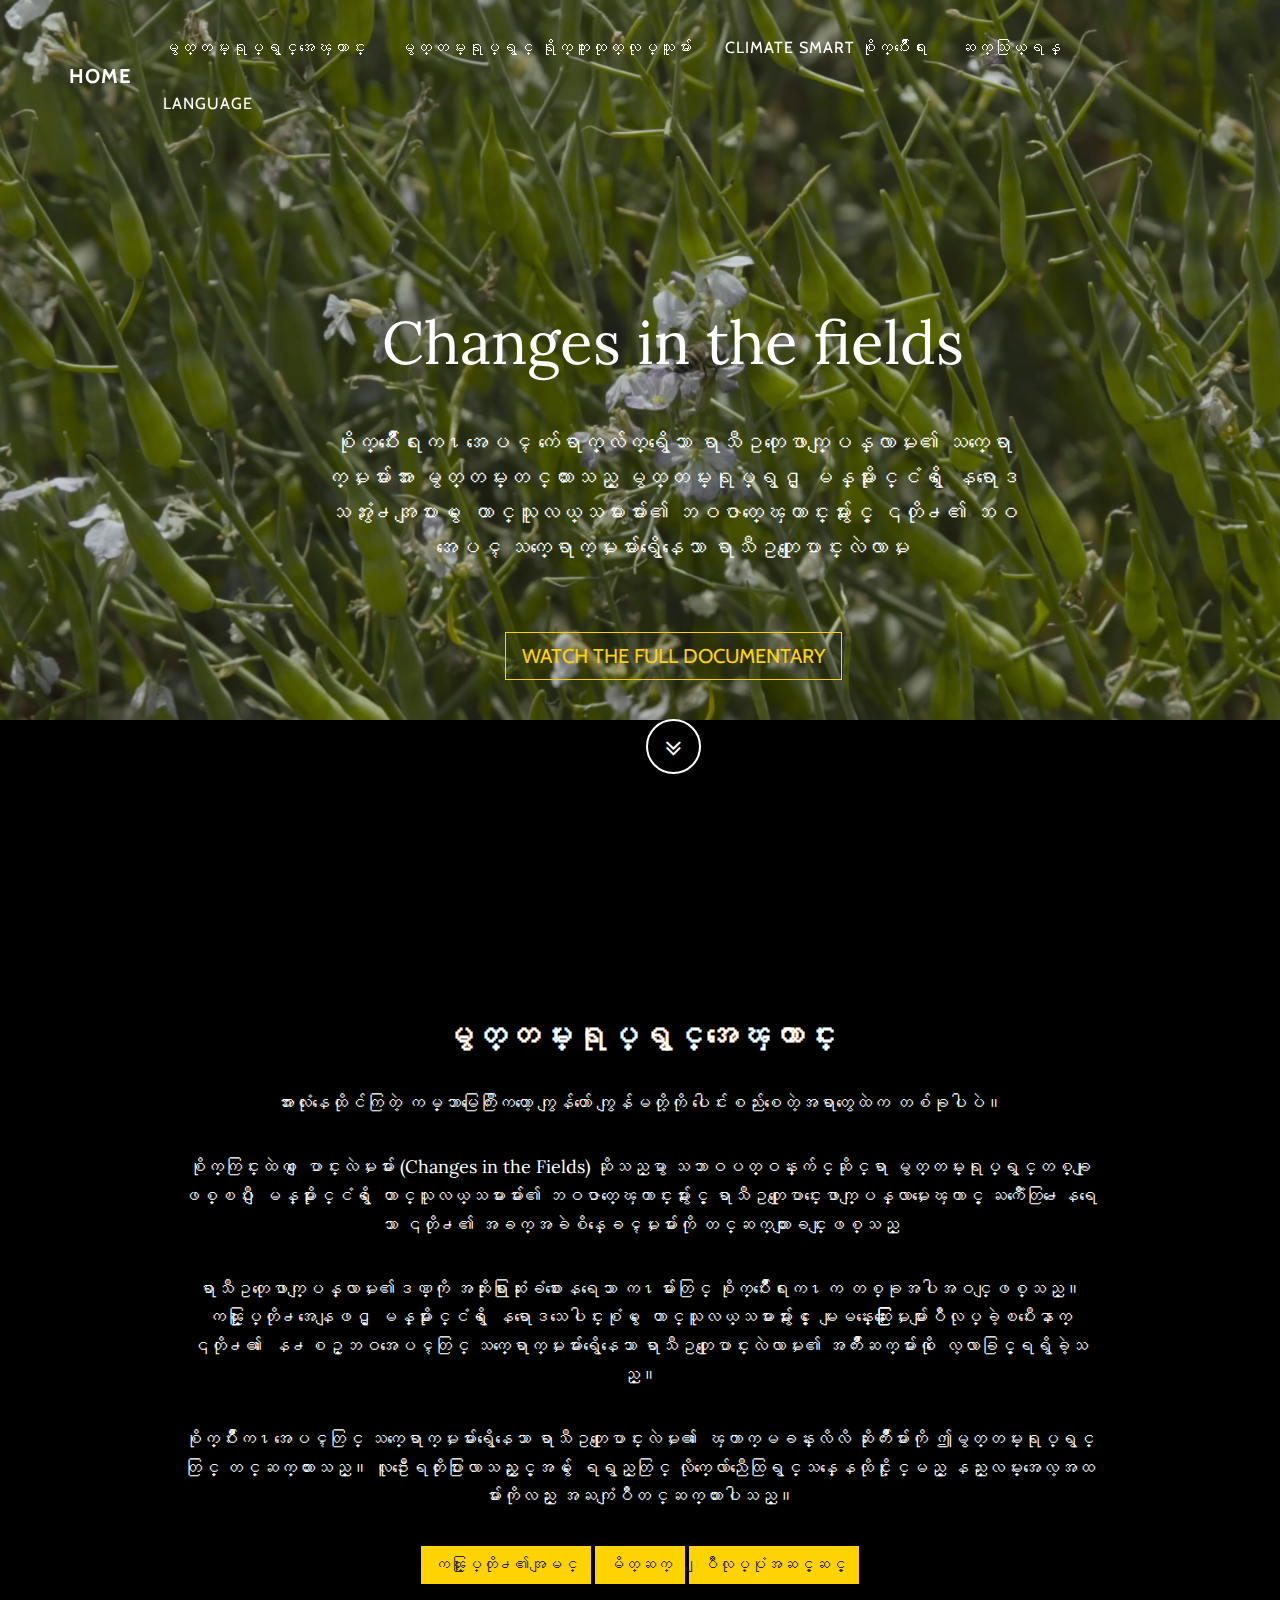
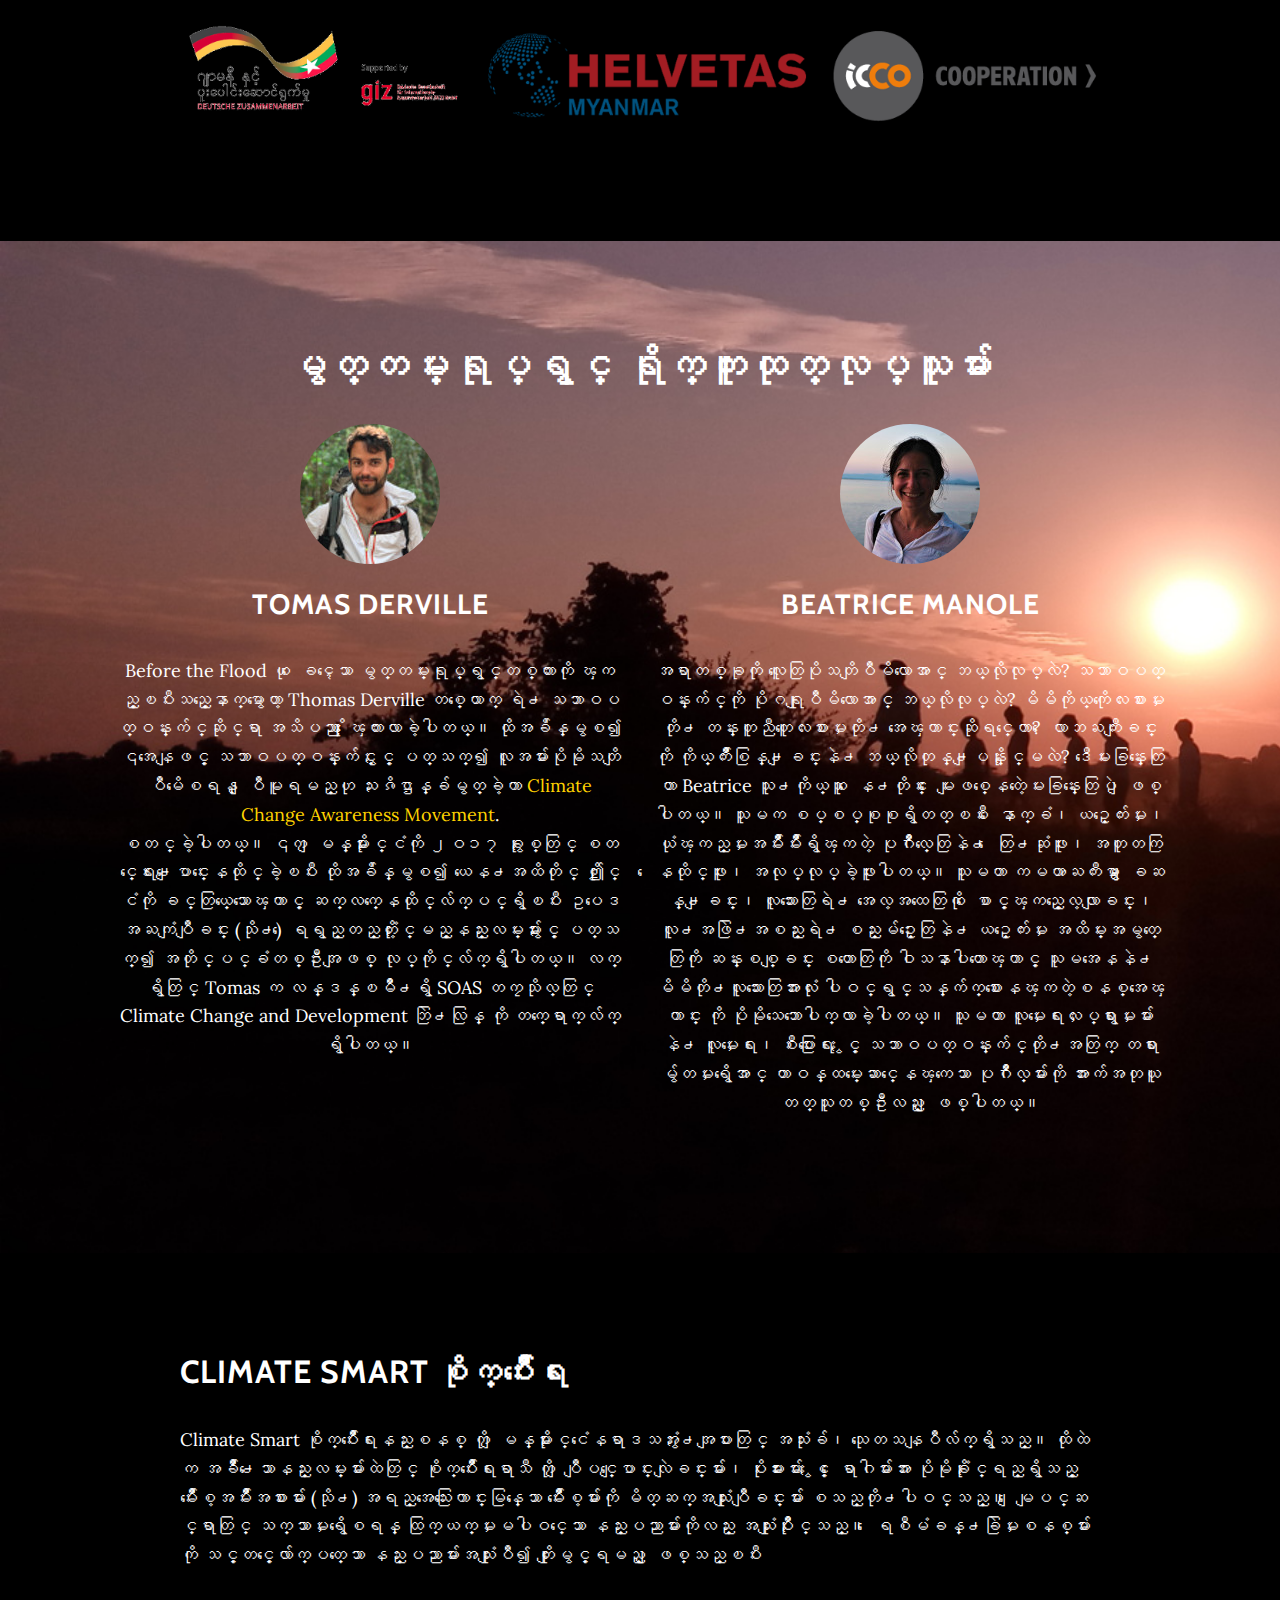
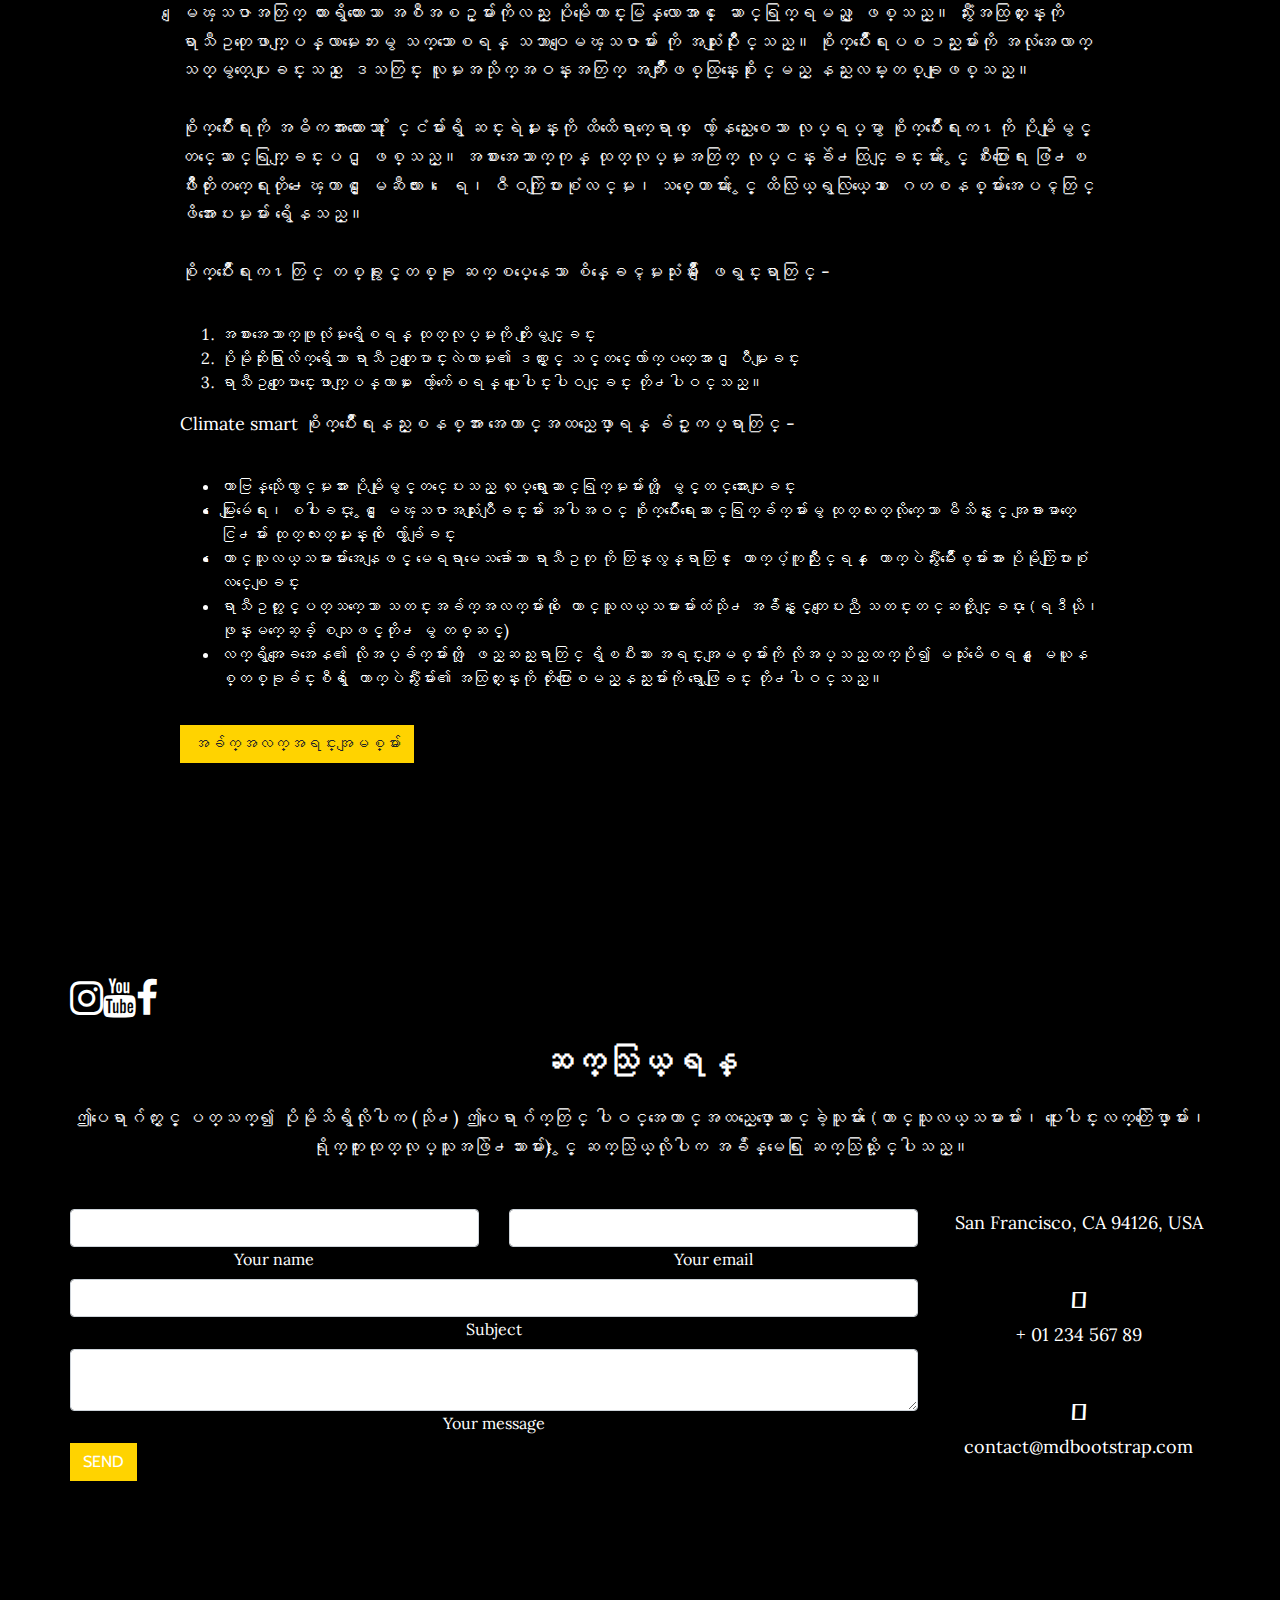
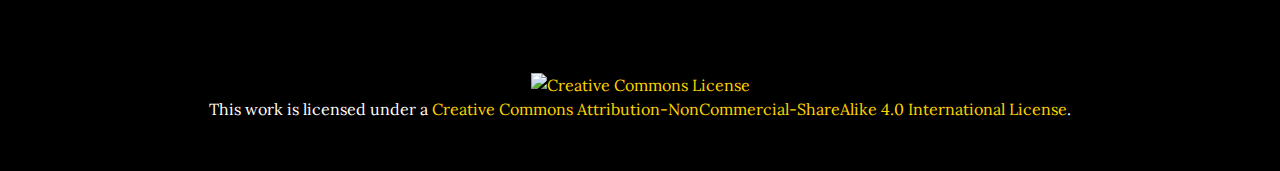
==== indexb.html @ 6297709b "Create indexb.html" ====
<!DOCTYPE html>
<html lang="en">

<head>
    <meta charset="utf-8">
    <meta name="viewport" content="width=device-width, initial-scale=1.0, shrink-to-fit=no">
    <title>Changes in the fields</title>
    <link rel="stylesheet" href="assets/bootstrap/css/bootstrap.min.css">
    <link rel="stylesheet" href="https://fonts.googleapis.com/css?family=Lora:400,700,400italic,700italic">
    <link rel="stylesheet" href="https://fonts.googleapis.com/css?family=Cabin:700">
    <link rel="stylesheet" href="https://cdnjs.cloudflare.com/ajax/libs/font-awesome/4.7.0/css/font-awesome.min.css">
    <link rel="stylesheet" href="assets/css/style.css">
    <script src="assets/js/jquery-3.4.1.js"></script>
</head>

<body id="page-top">

 <!--   <iframe src="assets/audio/silence.mp3" allow="autoplay" id="audio" style="display:none"></iframe>
    <audio id="player" preload="auto" autoplay loop>
        <source src="assets/audio/call-you.mp3" type="audio/mp3">
    </audio> -->
    <div class="fullscreen-bg-video d-none d-sm-block">
        <!--<video loop autoplay muted>
            <source type="video/mp4" src="assets/video/changes.mp4">
        </video>-->
		<video loop autoplay muted poster="assets/video/blank.png">
		    <source src="assets/video/changes.mp4" type="video/mp4"/>
		    <source src="assets/video/changes.webm" type="video/webm"/>
		    <source src="assets/video/changes.ogv" type="video/ogg"/>    
		</video>
    </div>

    <nav class="navbar navbar-light navbar-expand-md navbar navbar-expand-lg fixed-top" id="mainNav">
        <div class="container"><a class="navbar-brand js-scroll-trigger" href="#">HOME</a><button data-toggle="collapse" class="navbar-toggler navbar-toggler-right" data-target="#navbarResponsive" type="button" aria-controls="navbarResponsive" aria-expanded="false" aria-label="Toggle navigation"
                value="Menu"><i class="fa fa-bars"></i></button>
            <div class="collapse navbar-collapse" id="navbarResponsive">
                <ul class="nav navbar-nav ml-auto">
                    <li class="nav-item nav-link js-scroll-trigger" role="presentation"><a class="nav-link js-scroll-trigger" href="#documentary">မွတ္တမ္းရုပ္ရွင္အေၾကာင္း</a></li>
                    <li class="nav-item nav-link js-scroll-trigger" role="presentation"><a class="nav-link js-scroll-trigger" href="#filmmakers">မွတ္တမ္းရုပ္ရွင္ ရိုက္ကူးထုတ္လုပ္သူမ်ား</a></li>
                    <li class="nav-item nav-link js-scroll-trigger" role="presentation"><a class="nav-link js-scroll-trigger" href="#climate">Climate Smart စိုက္ပ်ိဳးေရး</a></li>
										<li class="nav-item nav-link js-scroll-trigger" role="presentation"><a class="nav-link js-scroll-trigger" href="#contact">ဆက္သြယ္ရန္</a></li>  
										<li class="nav-item nav-link js-scroll-trigger" role="presentation"><a class="nav-link js-scroll-trigger" id="changeLang">Language</li>        
                </ul>
            </div>
        </div>
    </nav>
    <header class="masthead">

        <div class="intro-body">
            <div class="container">
                <div class="row">
                    <div class="col-lg-8 mx-auto">
                        <p class="brand-heading" style="font-size:60px;font-family:Lora;"><br>Changes in the fields<br></p>

                        <p class="intro-text">စိုက္ပ်ိဳးေရးက႑အေပၚ က်ေရာက္လ်က္ရွိေသာ ရာသီဥတုေဖာက္ျပန္လာမႈ၏ သက္ေရာက္မႈမ်ားအား မွတ္တမ္းတင္ထားသည့္ မွတ္တမ္းရုပ္ရွင္ ျမန္မာႏိုင္ငံရွိ ေနရာေဒသအႏွံ႕အျပားမွ ေတာင္သူလယ္သမားမ်ား၏ ဘဝဇာတ္ေၾကာင္းမ်ားႏွင့္ ၎တို႕၏ ဘဝအေပၚ သက္ေရာက္မႈမ်ားရွိေနေသာ ရာသီဥတုေျပာင္းလဲလာမႈ</p>
                        <br><a href="https://www.youtube.com/watch?v=kdVBEbYGjL0" target="new_window"><button class="btn btn-primary btn-lg btn-default" type="button">Watch the full documentary</button></a><br><br>
                        <a class="btn btn-link btn-circle" role="button" href="#documentary"><i class="fa fa-angle-double-down animated"></i></a></div>
                </div>
            </div>
        </div>
    </header>
    <section id="documentary" class="content-section text-center" >
        <div class="container" >
            <div class="row">
                <div class="col-lg-10 mx-auto">
                    <h2>မွတ္တမ္းရုပ္ရွင္အေၾကာင္း</h2>
                    <p>အားလုံးနေထိုင်ကြတဲ့ ကမ္ဘာမြေကြီးကတော့ ကျွန်တော် ကျွန်မတို့ကို ပေါင်းစည်းစေတဲ့အရာတွေထဲက တစ်ခုပါပဲ။</p>
                    <p>စိုက္ကြင္းထဲက ေျပာင္းလဲမႈမ်ား (Changes in the Fields) ဆိုသည္မွာ သဘာဝပတ္ဝန္းက်င္ဆိုင္ရာ မွတ္တမ္းရုပ္ရွင္တစ္ခုျဖစ္ၿပီး ျမန္မာႏိုင္ငံရွိ ေတာင္သူလယ္သမားမ်ား၏ ဘဝဇာတ္ေၾကာင္းမ်ားႏွင့္ ရာသီဥတုေျပာင္းေဖာက္ျပန္လာမႈေၾကာင့္ ႀကံဳေတြ႕ေနရေသာ ၎တို႕၏ အခက္အခဲစိန္ေခၚမႈမ်ားကို တင္ဆက္ထားျခင္းျဖစ္သည္</p>
                    <p>ရာသီဥတုေဖာက္ျပန္လာမႈ၏ဒဏ္ကို အဆိုးရြားဆံုးခံစားေနရေသာ က႑မ်ားတြင္ စိုက္ပ်ိဳးေရးက႑က တစ္ခုအပါအဝင္ျဖစ္သည္။ ကၽြႏု္ပ္တို႕အေနျဖင့္ ျမန္မာႏိုင္ငံရွိ ေနရာေဒသေပါင္းစံုမွ ေတာင္သူလယ္သမားမ်ားႏွင့္ ေမးျမန္းေဆြးေႏြးမႈမ်ားျပဳလုပ္ခဲ့ၿပီးေနာက္ ၎တို႕၏ ေန႕စဥ္ဘဝအေပၚတြင္ သက္ေရာက္မႈမ်ားရွိေနေသာ ရာသီဥတုေျပာင္းလဲလာမႈ၏ အက်ိဳးဆက္မ်ားကို ေလ့လာခြင့္ရရွိခဲ့သည္။</p>
                    <p>စိုက္ပ်ိဳးက႑အေပၚတြင္ သက္ေရာက္မႈမ်ားရွိေနေသာ ရာသီဥတုေျပာင္းလဲမႈ၏ ေၾကာက္မခန္းလိလိ ဆိုးက်ိဳးမ်ားကို ဤမွတ္တမ္းရုပ္ရွင္တြင္ တင္ဆက္ထားသည္။ လူဦးေရတိုးပြားလာသည္ႏွင့္အမွ် ေရရွည္တြင္ လိုက္ေလ်ာညီေထြရွင္သန္ေနထိုင္ႏိုင္မည့္ နည္းလမ္းအေလ့အထမ်ားကိုလည္း အႀကံျပဳတင္ဆက္ထားပါသည္။</p>
					<!-- Button trigger modal -->
					<button type="button" class="btn btn-primary" data-toggle="modal" data-target="#vision">ကၽြႏု္ပ္တို႕၏အျမင္</button>
					<button type="button" class="btn btn-primary" data-toggle="modal" data-target="#context">မိတ္ဆက္</button>
					<button type="button" class="btn btn-primary" data-toggle="modal" data-target="#methodology">ျပဳလုပ္ပံုအဆင့္ဆင့္</button><br><br>
					<img src="assets/img/partners.png" class="img-fluid" alt="Partners">
					<!-- Modal -->
					<div class="modal fade " id="vision" tabindex="-1" role="dialog" aria-labelledby="exampleModalLabel"
					  aria-hidden="true">
					  <div class="modal-dialog modal-dialog-scrollable modal-lg" role="document">
					    <div class="modal-content">
					      <div class="modal-header">
					        <h5 class="modal-title" id="exampleModalLabel">ကၽြႏု္ပ္တို႕၏အျမင္</h5>
					        <button type="button" class="close" data-dismiss="modal" aria-label="Close">
					          <span aria-hidden="true">&times;</span>
					        </button>
					      </div>
					      <div class="modal-body">
					        <p>ကၽြႏု္ပ္တို႕အေနျဖင့္ ဤအခက္အခဲမ်ားကို စံုလင္စြာ တင္ဆက္ျပသလိုၿပီး ေဒသတြင္း ေတာင္သူလယ္သမားမ်ား၏ ရႈေထာင့္အမ်ိဳးမ်ိဳးမွ ေဆြးေႏြးထားေသာ ျမန္မာႏိုင္ငံအတြင္း လက္ရွိ ရာသီဥတုေျပာင္းလဲလာမႈမ်ားအေၾကာင္းကို ေဆြးေႏြးခန္းဖြင့္ႏိုင္ရန္ ရည္ရြယ္ပါသည္။ ထို႕အျပင္ ဤအေၾကာင္းအရာကို ႏိုင္ငံတကာမွ အစိုးမရမဟုတ္သာ အဖြဲ႕အစည္းမ်ား၊ ပုဂၢလိကပိုင္အဖြဲ႕အစည္းမ်ား၊ လူထုအေျချပဳအဖြဲ႕အစည္းမ်ား ႏွင့္ အစိုးရထံမွ ဂရုျပဳမႈပိုမိုရရွိေစရန္လည္း ရည္ရြယ္ပါသည္။<br><br>

							၂ဝ၁၉ ခုႏွစ္ ေမလတြင္ ကၽြႏ္ုပ္တို႕အေနျဖင့္ တစ္ဦးႏွင့္တစ္ဦး ေတြ႕ဆံု၍ အထက္တြင္ေဖာ္ျပခဲ့ေသာ ေဆြးေႏြးခန္းမ်ိဳးကို မည္သို႕ေဖာ္ေဆာင္ရမည္နည္း ဟု တိုင္ပင္ခဲ့ၾကပါသည္။ စိုက္ပ်ိဳးေရးက႑အေပၚရွိ ရာသီဥတုေျပာင္းလဲမႈ၏ သက္ေရာက္မႈမ်ားအေၾကာင္းကို မွတ္တမ္းရုပ္ရွင္တစ္ခုအျဖစ္ ရိုက္ကူးထုတ္လုပ္ပါက ဤျဖစ္ရပ္မ်ားကို လူအမ်ားပိုမိုသိရွိလာႏိုင္လိမ့္မည္ဟု ေမွ်ာ္မွန္းခဲ့ၾကသည္။ မိမိတို႕အေနျဖင့္ climate smart စိုက္ပ်ိဳးေရး နည္းစနစ္မ်ား၊ ေအာ္ဂဲနစ္စိုက္ပ်ိဳးေရးမ်ား၊ အစားအေသာက္မဖူလံုမႈျပႆနာမ်ား၊ ေတာင္ယာမီးရိႈ႕ အေလ့အထမ်ား၊ သစ္ေတာျပဳန္းတီးမႈမ်ား၊ ေရမ်က္ႏွာျပင္ျမင့္တက္လာျခင္း၊ ေျမၿပိဳျခင္း၊ ရာသီဥတုေျပာင္းလဲလာမႈႏွင့္ပတ္သက္၍ ျပဌာန္းထားေသာ ျမန္မာအစိုးရ၏ မူဝါဒႏွင့္ ဥပေဒမ်ား၊ စီမံကိန္းမ်ား၊ ပူးေပါင္းလက္တြဲေဖာ္မ်ားစသည့္ ေခါင္းစဥ္မ်ားကို ေလ့လာႏိုင္ခဲ့ပါသည္။<br><br>

							၂ဝ၂ဝ ခုႏွစ္ ေမလတြင္ေတာ့ ကၽြႏု္ပ္တို႕၏ ႀကိဳးပမ္းအားထုတ္မႈမ်ားကို အားလံုးနဲ႕အတူတကြ မွ်ေဝခြင့္ရသည့္အတြက္ ကၽြႏု္ပ္တို႕အေနျဖင့္ ဝမ္းသာလႈိက္လွဲစြာ ဂုဏ္ယူမိပါသည္။</p>
					      </div>
					      <div class="modal-footer">
					        <button type="button" class="btn btn-primary" data-dismiss="modal">Close</button>
					      </div>
					    </div>
					  </div>
					</div>

					<!-- Modal -->
					<div class="modal fade" id="context" tabindex="-1" role="dialog" aria-labelledby="exampleModalLongTitle" aria-hidden="true">
					  <div class="modal-dialog modal-dialog-scrollable modal-xl" role="document">
					    <div class="modal-content">
					      <div class="modal-header">
					        <h5 class="modal-title" id="exampleModalLongTitle">မိတ္ဆက္</h5>
					        <button type="button" class="close" data-dismiss="modal" aria-label="Close">
					          <span aria-hidden="true">&times;</span>
					        </button>
					      </div>
					      <div class="modal-body">
					        <p>ကၽြႏု္ပ္တို႕မွီတင္းေနထိုင္ေနၾကေသာ ဤႏိုင္ငံအတြင္းရွိေလမွာ အၿမဲတမ္းပူေႏြးစိုထိုင္းလ်က္ရွိၿပီး ဆည္းဆာေန၏ ေရာင္ျခည္မွာလည္း အနီေရာင္၊ ပန္းေရာင္တို႕ျဖင့္ ေတာက္ပစြာျဖာထြက္ေနလ်က္ရွိသည္။ မုတ္သုံရာသီမွာ ပ်မ္းမွ်အားျဖင့္ ၅ လ ၾကာရွည္ကာ ေမလတြင္ စတင္၍ စက္တင္ဘာလတြင္ အဆံုးသတ္သည္။ ေလတိုက္သံကို ေတာ္ရံုတန္ရံုျဖင့္ မၾကားရေသာ္လည္း အခ်ိဳ႕ေဒသမ်ားတြင္ လူ နွင့္ ဆင္၊ က်ား၊ ေမ်ာက္ စသည့္ သတၱဝါမ်ား ယွဥ္တြဲေနထိုင္ၾကလ်က္ရွိသည္။ သို႕ေသာ္… ဤသည့္အရာမ်ား မည္မွ်အထိၾကာရွည္ခံမည္နည္း? <br><br>

							ရာသီဥတုေဖာက္ျပန္လာမႈ၏ အက်ိဳးဆက္မ်ားကို ကၽြႏု္ပ္တို႕အားလံုး ခံစားေနရၿပီး လြန္ခဲ့ေသာ ရာစုႏွစ္အတြင္းတြင္ ျပဳမူေဆာင္ရြက္ခဲ့ေသာ လူသားမ်ား၏ ေဆာင္ရြက္မႈမ်ားေၾကာင့္ ပိုမိုဆိုးရြားလာခဲ့သည္။ ကမၻာေပၚတြင္ အက်ိဳးသက္ေရာက္မႈမ်ား က အေျခအေနေပၚမူတည္၍ ကြဲျပားလ်က္ရွိၿပီး ဖြံ႕ၿဖိဳးဆဲႏိုင္ငံမ်ား ႏွင့္ အကာအကြယ္မဲ့ေသာ လူမႈအသိုက္အဝန္းမ်ားအတြက္ အဆိုးရြားဆံုး သက္ေရာက္လ်က္ရွိသည္။ <br><br>

							<a href="https://germanwatch.org/sites/germanwatch.org/files/20-2-01e%20Global%20Climate%20Risk%20Index%202020_10.pdf" target="new_window"> German Watch 2020 Global Climate Risk Index</a>, အရ ျမန္မာႏိုင္ငံသည္ ကမၻာေပၚတြင္ ရာသီဥတုအေျပာင္းအလဲ ဒုတိယေျမာက္ အျပင္းထန္ဆံုးေသာႏိုင္ငံျဖစ္သည္။ ဥပမာ - ၂ဝဝ၈ ခုႏွစ္တြင္ တစ္ႏိုင္ငံလံုးႀကံဳေတြ႕ခဲ့ရေသာ နာဂစ္မုန္တိုင္းပင္ျဖစ္သည္။ ဤဆိုင္ကလုန္းမုန္တိုင္းေၾကာင့္ ကန္ေဒၚလာ ၁ဝ ဘီလီယံႏွင့္ ညီမွ်ေသာ ပ်က္စီးဆံုးရႈံးမႈမ်ား ျဖစ္ေပၚခဲ့ရံုသာမက လူဦးေရ ၂.၄ သန္း အထိ ထိခိုက္နစ္နာခဲ့ရၿပီး လူအေသအေပ်ာက္ ၁ သိန္း ၄ ေသာင္းခန္႕အထိ ရွိခဲ့သည္။ ဤမုန္တိုင္းသည္ အေရွ႕ေတာင္အာရွရွိ အဆိုးရြားဆံုးေသာ သဘာဝျဖစ္စဥ္မ်ားထဲတြင္ တစ္ခုအပါအဝင္ျဖစ္သည္ဟု သတ္မွတ္ထားၾကသည္။ <br><br>

							WWF ၏ သုေတသနအရ ျမန္မာႏိုင္ငံ၏ ရာသီဥတုမွာ ျပင္းထန္စြာေျပာင္းလဲလာႏိုင္မည္ဟု အတည္ျပဳထားၿပီး ေနရာေဒသအမ်ားအျပားတြင္ အပူခ်ိန္ျမင့္တက္လာမႈႏွင့္ ေရမ်က္ႏွာျပင္ျမင့္တက္လာမႈတို႕ကို ႀကံဳေတြ႕လာႏိုင္ေသာေၾကာင့္ျဖစ္သည္ဟု ဆိုသည္။ <br><br>

							ျမန္မာႏိုင္ငံသည္ ယံုၾကည္သက္ဝင္မႈမ်ားႏွင့္ ဓေလ့အစဥ္အလာ စံုလင္ေသာဌာေနျဖစ္ၿပီး လူသားမ်ားႏွင့္ ကမၻာေျမၾကားတြင္ ဆက္ႏြယ္မႈမ်ား နက္ရိႈင္းစြာရွိေနေသးေသာႏိုင္ငံ တစ္ႏိုင္ငံလည္းျဖစ္သည္။ စုစုေပါင္း လူဦးေရ၏ ၇ဝ% မွာ စိုက္ပ်ိဳးေရးက႑တြင္ လုပ္ကိုင္စားေသာက္ေနၾကသည္ျဖစ္ၿပီး ဤက႑မွာ ႏိုင္ငံ့စီးပြားေရးအတြက္ အေရးပါေသာအပိုင္းလည္း ျဖစ္သည္။ တစ္ခ်ိန္တည္းမွာပင္ စိုက္ပ်ိဳးေရးက႑သည္ ရာသီဥတုေဖာက္ျပန္လာမႈဒဏ္ကို အဆိုးရြားဆံုးခံစားေနရေသာ က႑တစ္ခုလည္း ျဖစ္သည္။ ထိုျဖစ္စဥ္ေၾကာင့္ ေတာင္သူလယ္သမားမ်ားမွစ၍ စားသံုးသူမ်ားအဆံုး၊ လူအမ်ားအျပား၏ ေစ်းကြက္ကိုထိခိုက္ေနလ်က္ရွိသည္။ <br><br>

							ခန္႕မွန္းရမလြယ္ေသာ ရာသီဥတုအေျပာင္းအလဲမ်ားေၾကာင့္လည္း ေဒသတြင္းစိုက္ပ်ိဳးေရးအေပၚတြင္ အဓိက သက္ေရာက္မႈမ်ားရွိေနသည္။ ရာသီဥတုေဖာက္ျပန္လာမႈ၏ဒဏ္ကို အေျခအေနအရ ေက်ာ္လႊားႏိုင္ရန္ ျမန္မာႏိုင္ငံရွိ ေတာင္သူလယ္သမားမ်ားအေနျဖင့္ ပိုးသတ္ေဆးမ်ား ပိုမိုသံုးစြဲလာေသာေၾကာင့္ ယခုအခါ သဘာဝပတ္ဝန္းက်င္အတြက္ ပိုမိုထိခိုက္လ်က္ရွိကာ က်န္းမာေရးႏွင့္ အစားအေသာက္ဖူလံုမႈမ်ား အေပၚတြင္လည္း သက္ေရာက္မႈမ်ားရွိလ်က္ရွိသည္။ <br><br> 

							စိုက္ပ်ိဳးေရးအေပၚတြင္ ရာသီဥတုေျပာင္းလာမႈ၏ သက္ေရာက္မႈအမ်ိဳးမ်ိဳးရွိေနသည္။ ဥပမာ အခ်ိဳ႕မွာ 

							<ul>
								<li>သီးႏွံအထြက္ႏႈန္းက်ဆင္းလာျခင္း</li>
								<li>ပိုးမႊားအေရအတြက္ ပိုမိုတိုးပြားလာျခင္း</li>
								<li>အပူလႈိင္းမ်ားႏွင့္ မိုးေခါင္မႈမ်ားေၾကာင့္ ေရအရည္အေသြးႏွင့္ ေရပမာဏ မတည္မၿငိမ္ျဖစ္ျခင္း</li>
								<li>အစားအေသာက္ဖူလံုမႈမရွိေတာ့ျခင္း</li>
								<li>ေရႀကီးမႈႏွင့္ ပံုမွန္မဟုတ္ေသာ မိုးရြားသြန္းမႈမ်ားေၾကာင့္ ေကာက္ပဲသီးႏွံမ်ား ပ်က္ဆီးဆံုးရႈံးျခင္း</li>				
								<li>စိုက္ပ်ိဳးေရးရာသီ အေျပာင္းအလဲမ်ားျဖစ္ေပၚလာျခင္း</li>				
								<li>ေရမ်က္ႏွာျပင္ျမင့္တက္လာသည္ႏွင့္အမွ် ေျမဆီလႊာထဲတြင္ အငန္ဓာတ္မ်ား ပိုမို စိမ့္ဝင္ျမင့္တက္လာၿပီး စိုက္ပ်ိဳးေျမအျဖစ္ အသံုးျပဳ၍မရေတာ့ျခင္း</li>				
								<li>ေဒသတြင္းေနထိုင္ရာေဒသမ်ား ေပ်ာက္ဆံုးလာျခင္း</li>							
							</ul>		
							</p>
					      </div>
					      <div class="modal-footer">
					        <button type="button" class="btn btn-primary" data-dismiss="modal">Close</button>
					      </div>
					    </div>
					  </div>
					</div>					

					<!-- Modal -->
					<div class="modal fade " id="methodology" tabindex="-1" role="dialog" aria-labelledby="exampleModalLabel"
					  aria-hidden="true">
					  <div class="modal-dialog modal-dialog-scrollable modal-lg" role="document">
					    <div class="modal-content">
					      <div class="modal-header">
					        <h5 class="modal-title" id="exampleModalLabel">ျပဳလုပ္ပံုအဆင့္ဆင့္</h5>
					        <button type="button" class="close" data-dismiss="modal" aria-label="Close">
					          <span aria-hidden="true">&times;</span>
					        </button>
					      </div>
					      <div class="modal-body">
					        <p>ကၽြႏု္ပ္တို႕ကို အဓိက ကူညီပံ့ပိုးေပးသည့္ ကၽြႏု္ပ္တို႕၏ ပူးေပါင္းလက္တြဲေဖာ္မ်ားႏွင့္ ပံ့ပိုးေပးသူမ်ားျဖစ္ၾကသည့္ GIZ၊ Helvetas Myanmar ႏွင့္ ICCO Cooperation တို႕ကို အထူးပင္ ေက်းဇူးတင္ရွိပါသည္။ ၎တို႕၏ ကူညီေထာက္ပံ့မႈမ်ားေၾကာင့္ climate smart စိုက္ပ်ိဳးေရးနည္းစနစ္မ်ားကို အေကာင္အထည္ေဖာ္ေနသည့္ ၎တို႕၏ စီမံကိန္းမ်ားမွ အခ်က္အလက္မ်ားကို ရရွိခဲ့သည္။ ရြာငံၿမိဳ႕ (ရွမ္းျပည္နယ္)၊ ဘီးလင္းၿမိဳ႕ (မြန္ျပည္နယ္) ႏွင့္ ရြာငံၿမိဳ႕ (ရန္ကုန္တိုင္း) အပါအဝင္ ျမန္မာႏိုင္ငံရွိ ေနရာေဒသအမ်ိဳးမ်ိဳးမွ ေတာင္သူလယ္သမားမ်ား၏ ဘဝဇာတ္ေၾကာင္းမ်ားႏွင့္ နည္းစနစ္အေလ့အထမ်ားကို ရွာေဖြေလ့လာခြင့္ရရွိခဲ့သည္။ <br><br>

							ကၽြႏု္ပ္တို႕မွေန၍ ေတာင္သူလယ္သမား ႏွင့္ သီးႏွံစိုက္ပ်ိဳးသူ ဆယ္ဦးေက်ာ္အား အင္တာဗ်ဴးမ်ား ေမးျမန္းခဲ့ပါသည္။ ထို႕ေနာက္ ေရဆင္းစိုက္ပ်ိဳးေရးတကၠသိုလ္ ၏ Climate Smart Agriculture Center သို႕ သြားေရာက္ေလ့လာ၍ ကၽြမ္းက်င္ပညာရွင္ ေဒါက္တာရာဇာဟိဏ္း ႏွင့္လည္း ေဆြးေႏြးခြင့္ရရွိခဲ့သည့္အျပင္ မိုးေလဝသႏွင့္ ဇလေဗဒညႊန္ၾကားမႈဦးစီးဌာနႏွင့္လည္း ဆက္သြယ္ေမးျမန္းခြင့္ရရွိခဲ့သည္။ <br><br>

							ရုပ္ရွင္ရိုက္ကူးေရးခရီးမစခင္ ရာသီဥတုေျပာင္းလဲမႈဒဏ္ကို ရင္ဆိုင္ေနရေသာ ေတာင္သူလယ္သမားမ်ား၏ အခက္အခဲမ်ားကို ကၽြႏ္ုပ္တို႕ ကိုယ္တိုင္သြားေရာက္ေလ့လာ၍ ၎တို႕၏ အခက္အခဲမ်ားႏွင့္ ေျဖရွင္းခ်က္မ်ားကို မွတ္တမ္းတင္ခဲ့ပါသည္။ <br><br>

							မိမိတို႕အေနျဖင့္ Next Media Production မွ ရိုက္ကူးေရးဝိုင္းေတာ္သားမ်ား၊ Yangon Film School မွ မမီမီေက်ာ္လြင္၊ Kyarsityoe Animation မွ Animator ကိုေဇာ္ဗိုလ္ဗိုလ္ဟိန္း၊ ဘာသာျပန္မ်ား၊ သုေတသနျပဳစုသူမ်ား ႏွင့္ ဤပေရာဂ်က္အား အဘက္ဘက္မွ ဝိုင္းဝန္းကူညီေပးၾကေသာ ေက်းဇူးတင္ထိုက္သူအားလံုးကို ေက်းဇူးအထူးပင္တင္ရွိပါသည္။ </p>
					      </div>
					      <div class="modal-footer">
					        <button type="button" class="btn btn-primary" data-dismiss="modal">Close</button>
					      </div>
					    </div>
					  </div>
					</div>

                </div>

            </div>
        </div>
    </section>
    <section id="filmmakers" class="download-section content-section text-center" style="background-image:url('assets/img/sun1.jpg');">
        <div class="container">
            <div class="col-lg-12 mx-auto">
                <h1>မွတ္တမ္းရုပ္ရွင္ ရိုက္ကူးထုတ္လုပ္သူမ်ား</h1>
                <!--<p>You can review or watch anime on shikimori</p><a href="https://shikimori.one/animes/33502-shuumatsu-nani-shitemasu-ka-isogashii-desu-ka-sukutte-moratte-ii-desu-ka"><button class="btn btn-primary btn-lg btn-default" type="button">visit shikimori</button></a></div> -->

           <div class="container-fluid">
			<div class="row">
				<div class="col-md-6">
					<img alt="Bootstrap Image Preview" src="assets/img/tomas.jpg" class="rounded-circle" />
					<br><br><h3>Tomas Derville</h3>
					<p class="text-center">
						Before the Flood ဟု ေခၚေသာ မွတ္တမ္းရုပ္ရွင္တစ္ကားကို ၾကည့္ၿပီးသည့္ေနာက္မွာေတာ့ Thomas Derville တစ္ေယာက္ ရဲ႕ သဘာဝပတ္ဝန္းက်င္ဆိုင္ရာ အသိပညာ ႏိုးၾကားလာခဲ့ပါတယ္။ ထိုအခ်ိန္မွစ၍ ၎အေနျဖင့္ သဘာဝပတ္ဝန္းက်င္ႏွင့္ ပတ္သက္၍ လူအမ်ားပိုမိုသတိျပဳမိေစရန္ ျပဳမူရမည္ဟု သႏၷိဌာန္ခ်မွတ္ခဲ့ကာ<a href="https://www.facebook.com/climatechangeawarenessmovement/" target="new_window"> Climate Change Awareness Movement</a>. <br>စတင္ခဲ့ပါတယ္။ ၎က ျမန္မာႏိုင္ငံကို ၂ဝ၁၇ ခုႏွစ္တြင္ စတင္ေရႊ႕ေျပာင္းေနထိုင္ခဲ့ၿပီး ထိုအခ်ိန္မွစ၍ ယေန႕အထိတိုင္ ဤႏိုင္ငံကို ခင္တြယ္ေသာေၾကာင့္ ဆက္လက္ေနထိုင္လ်က္ပင္ရွိၿပီး ဥပေဒအႀကံျပဳျခင္း (သို႕) ေရရွည္တည္တံ့ႏိုင္မည့္နည္းလမ္းမ်ားႏွင့္ ပတ္သက္၍ အတိုင္ပင္ခံတစ္ဦးအျဖစ္ လုပ္ကိုင္လ်က္ရွိပါတယ္။ လက္ရွိတြင္ Tomas က လန္ဒန္ၿမိဳ႕ရွိ SOAS တကၠသိုလ္တြင္ Climate Change and Development ဘြဲ႕လြန္ ကို တက္ေရာက္လ်က္ရွိပါတယ္။
					</p>
				</div>
				<div class="col-md-6">
					<img alt="Bootstrap Image Preview" src="assets/img/beatrice.jpg" class="rounded-circle" />
					<br><br><h3>Beatrice Manole</h3>
					<p class="text-center">
						အရာတစ္ခုကို လူေတြပိုသတိျပဳမိလာေအာင္ ဘယ္လိုလုပ္လဲ? သဘာဝပတ္ဝန္းက်င္ကို ပိုဂရုျပဳမိလာေအာင္ ဘယ္လိုလုပ္လဲ? မိမိကိုယ္ကိုေလးစားမႈတို႕ တန္းတူညီတူေလးစားမႈတို႕ အေၾကာင္းဆိုရင္ေကာ? ေလာဘႀကီးျခင္းကို ကိုယ္က်ိဳးစြန္႕ျခင္းနဲ႕ ဘယ္လိုတုန္႕ျပန္ႏိုင္မလဲ? ဒီေမးခြန္းေတြဟာ Beatrice သူ႕ကိုယ္သူ ေန႕တိုင္း ေမးျဖစ္ေနတဲ့ေမးခြန္းေတြပဲ ျဖစ္ပါတယ္။ သူမက စပ္စပ္စုစုရွိတတ္ၿပီး ေနာက္ခံ၊ ယဥ္ေက်းမႈ၊ ယံုၾကည္မႈအမ်ိဳးမ်ိဳးရွိၾကတဲ့ ပုဂၢိဳလ္ေတြနဲ႕ ေတြ႕ဆံုဖူး၊ အတူတကြ ေနထိုင္ဖူး၊ အလုပ္လုပ္ခဲ့ဖူးပါတယ္။ သူမဟာ ကမၻာႀကီးမွာ ေျခဆန္႕ျခင္း၊ လူသားေတြရဲ႕ အေလ့အထေတြကို ေစာင့္ၾကည့္ေလ့လာျခင္း၊ လူ႕အဖြဲ႕အစည္းရဲ႕ စည္းမ်ဥ္းေတြနဲ႕ ယဥ္ေက်းမႈ အထိမ္းအမွတ္ေတြကို ဆန္းစစ္ျခင္း စတာေတြကို ဝါသနာပါတာေၾကာင့္ သူမအေနနဲ႕ မိမိတို႕လူသားေတြအားလံုး ပါဝင္ရွင္သန္က်က္စားေနၾကတဲ့စနစ္အေၾကာင္း ကို ပိုမိုသေဘာေပါက္လာခဲ့ပါတယ္။ သူမဟာ လူမႈေရးလႈပ္ရွားမႈမ်ားနဲ႕ လူမႈေရး၊ စီးပြားေရး ႏွင့္ သဘာဝပတ္ဝန္းက်င္တို႕အတြက္ တရားမွ်တမႈရွိေအာင္ တာဝန္ထမ္းေဆာင္ေနၾကေသာ ပုဂၢိဳလ္မ်ားကို အားက်အတုယူတတ္သူတစ္ဦးလည္း ျဖစ္ပါတယ္။
					</p>
				</div>
			</div>
		   </div>     


        </div>
    </section>

    <section id="climate" class="content-section">
        <div class="container">
            <div class="row">
                <div class="col-lg-10 mx-auto">
                    <h2 style="center">Climate Smart စိုက္ပ်ိဳးေရး</h2>
                    <p>Climate Smart စိုက္ပ်ိဳးေရးနည္းစနစ္ ကို ျမန္မာႏိုင္ငံေနရာဒသအႏွံ႕အျပားတြင္ အသံုးခ်၊ သုေတသနျပဳလ်က္ရွိသည္။ ထိုထဲက အခ်ိဳ႕ေသာနည္းလမ္းမ်ားထဲတြင္ စိုက္ပ်ိဳးေရးရာသီ ကို ျပဳျပင္ေျပာင္းလဲျခင္းမ်ား၊ ပိုးမႊားမ်ား ႏွင့္ ေရာဂါမ်ားအား ပိုမိုခံႏိုင္ရည္ရွိသည့္ မ်ိဳးေစ့အမ်ိဳးအစားမ်ား (သို႕) အရည္အေသြးေကာင္းမြန္ေသာ မ်ိဳးေစ့မ်ားကို မိတ္ဆက္အသံုးျပဳျခင္းမ်ား စသည္တို႕ပါဝင္သည္။ ေျမျပင္ဆင္ရာတြင္ သက္သာမႈရွိေစရန္ ထြက္ယက္မႈမပါဝင္ေသာ နည္းပညာမ်ားကိုလည္း အသံုးျပဳႏိုင္သည္။ ေရစီမံခန္႕ခြဲမႈစနစ္မ်ားကို သင့္တင့္ေလ်ာက္ပတ္ေသာ နည္းပညာမ်ားအသံုးျပဳ၍ တိုးျမွင့္ရမည္ ျဖစ္သည္ၿပီး <br><br>
                    ေျမၾသဇာအတြက္ ထားရွိထားေသာ အစီအစဥ္မ်ားကိုလည္း ပိုမိုေကာင္းမြန္လာေအာင္ ေဆာင္ရြက္ရမည္ ျဖစ္သည္။ သီးႏွံအထြက္ႏႈန္းကို ရာသီဥတုေဖာက္ျပန္လာမႈေဘးမွ သက္သာေစရန္ သဘာဝေျမၾသဇာမ်ား ကုိ အသံုးျပဳႏိုင္သည္။ စိုက္ပ်ိဳးေရးပစၥည္းမ်ားကို အလံုအေလာက္ သတ္မွတ္ေပးျခင္းသည္ ေဒသတြင္း လူမႈအသိုက္အဝန္းအတြက္ အက်ိဳးျဖစ္ထြန္းေစႏိုင္မည့္ နည္းလမ္းတစ္ခုျဖစ္သည္။<br><br>
                    စိုက္ပ်ိဳးေရးကို အဓိကအားထားေသာ ႏိုင္ငံမ်ားရွိ ဆင္းရဲမႈႏႈန္းကို ထိထိေရာက္ေရာက္ ေလ်ာ့နည္းေစေသာ လုပ္ရပ္မွာ စိုက္ပ်ိဳးေရးက႑ကို ပိုမိုျမွင့္တင္ေဆာင္ရြက္ျခင္းပင္ ျဖစ္သည္။ အစားအေသာက္ကုန္ ထုတ္လုပ္မႈအတြက္ လုပ္ငန္းခ်ဲ႕ထြင္ျခင္းမ်ား ႏွင့္ စီးပြားေရး ဖြံ႕ၿဖိဳးတိုးတက္ေရးတို႕ေၾကာင့္ ေျမဆီလႊာ၊ ေရ၊ ဇီဝကြဲျပားစံုလင္မႈ၊ သစ္ေတာမ်ား ႏွင့္ ထိလြယ္ရွလြယ္ေသာ ေဂဟစနစ္မ်ားအေပၚတြင္ ဖိအားေပးမႈမ်ား ရွိေနသည္။<br><br> 
                    
                    စိုက္ပ်ိဳးေရးက႑တြင္ တစ္ခုႏွင့္တစ္ခု ဆက္စပ္ေနေသာ စိန္ေခၚမႈသံုးမ်ိဳး ေျဖရွင္းရာတြင္ -</p>
                   	<ol>
						<li >အစားအေသာက္ဖူလံုမႈရွိေစရန္ ထုတ္လုပ္မႈကို တိုးျမွင့္ျခင္း</li>
						<li >ပိုမိုဆိုးရြားလ်က္ရွိေသာ ရာသီဥတုေျပာင္းလဲလာမႈ၏ ဒဏ္ႏွင့္ သင့္တင့္ေလ်ာက္ပတ္ေအာင္ ျပဳမႈျခင္း</li>
						<li >ရာသီဥတုေျပာင္းေဖာက္ျပန္လာမႈ ေလ်ာ့က်ေစရန္ ပူးေပါင္းပါဝင္ျခင္း တို႕ပါဝင္သည္။</li>					
					</ol>

                    <p>	 Climate smart စိုက္ပ်ိဳးေရးနည္းစနစ္အား အေကာင္အထည္ေဖာ္ရန္ ခ်ဥ္းကပ္ရာတြင္ -
                   	<ul>
                   		<p style="font-size: 22px;line-height: 0;"> </p>
						<li >ကာဗြန္သိုေလွာင္မႈအား ပိုမိုျမွင့္တင္ေပးသည့္ လႈပ္ရွားေဆာင္ရြက္မႈမ်ားကို ျမွင့္တင္အားေပးျခင္း						</li>
						<li >ေမြးျမဴေရး၊ စပါးခင္း ႏွင့္ ေျမၾသဇာအသံုးျပဳျခင္းမ်ား အပါအဝင္ စိုက္ပ်ိဳးေရးေဆာင္ရြက္ခ်က္မ်ားမွ ထုတ္လႊတ္လိုက္ေသာ မီသိန္းႏွင့္ အျခားဓာတ္ေငြ႕မ်ား ထုတ္လႊတ္မႈႏႈန္းကို ေလွ်ာ့ခ်ျခင္း</li>
						<li >ေတာင္သူလယ္သမားမ်ားအေနျဖင့္ မေရရာမေသခ်ာေသာ ရာသီဥတု ကို တြန္းလွန္ရာတြင္ ေထာက္ပံ့ကူညီႏိုင္ရန္ ေကာက္ပဲသီးႏွံမ်ိဳးေစ့မ်ားအား ပိုမိုကြဲျပားစံုလင္ေစျခင္း</li>
						<li >ရာသီဥတုႏွင့္ပတ္သက္ေသာ သတင္းအခ်က္အလက္မ်ားကို ေတာင္သူလယ္သမားမ်ားထံသို႕ အခ်ိန္ႏွင့္တေျပးညီ သတင္းတင္ဆက္ႏိုင္ျခင္း (ေရဒီယို၊ ဖုန္းမက္ေဆ့ခ်္ စသျဖင့္တို႕ မွ တစ္ဆင့္)</li>
						<li>လက္ရွိအေျခအေန၏ လိုအပ္ခ်က္မ်ားကို ျဖည့္ဆည္းရာတြင္ ရွိၿပီးသား အရင္းအျမစ္မ်ားကို လိုအပ္သည္ထက္ပို၍ မသံုးမိေစရန္ ေျမယူနစ္တစ္ခုခ်င္းစီရွိ ေကာက္ပဲသီးႏွံမ်ား၏ အထြက္ႏႈန္းကို တိုးပြားေစမည့္နည္းမ်ားကို ရွာေဖြျခင္း တို႕ပါဝင္သည္။</li>							
					</ul>					

                	</p>
                    <ul class="list-inline banner-social-buttons">
                    	<button type="button" class="btn btn-primary" data-toggle="modal" data-target="#resources">အခ်က္အလက္အရင္းအျမစ္မ်ား</button>
                    </ul>


					<!-- Modal -->
					<div class="modal fade " id="resources" tabindex="-1" role="dialog" aria-labelledby="exampleModalLabel"
					  aria-hidden="true">
					  <div class="modal-dialog modal-dialog-scrollable modal-xl" role="document">
					    <div class="modal-content">
					      <div class="modal-header">
					        <h5 class="modal-title" id="exampleModalLabel">အခ်က္အလက္အရင္းအျမစ္မ်ား</h5>
					        <button type="button" class="close" data-dismiss="modal" aria-label="Close">
					          <span aria-hidden="true">&times;</span>
					        </button>
					      </div>
					      <div class="modal-body">
								<p>
								ဤေနရာတြင္ ကၽြႏု္ပ္တို႕ မွီျငမ္းအသံုးျပဳထားေသာ သုေတသနစာတမ္းမ်ားကို ေတြ႕ရွိႏိုင္ပါသည္။<br /><br>

								အေထြေထြ<br />
								<a href="http://www-naweb.iaea.org/nafa/swmn/crp/swmcn-agro-ecosystems.html" target="_blank">http://www-naweb.iaea.org/nafa/swmn/crp/swmcn-agro-ecosystems.html</a><br /><br>

								အပူခ်ိန္<br />

								<a href="https://www.climate.gov/news-features/understanding-climate/climate-change-global-temperature" target="_blank">https://www.climate.gov/news-features/understanding-climate/climate-change-global-temperature</a><br />
								<a href="https://news.un.org/en/story/2019/11/1052171" target="_blank">https://news.un.org/en/story/2019/11/1052171</a><br />
								<a href="https://www.worldwildlife.org/publications/assessing-climate-risk-in-myanmar-technical-report" target="_blank">https://www.worldwildlife.org/publications/assessing-climate-risk-in-myanmar-technical-report</a><br />
								<a href="https://myanmarccalliance.org/en/climate-change-basics/impact-of-climate-change-and-the-case-of-myanmar/" target="_blank">https://myanmarccalliance.org/en/climate-change-basics/impact-of-climate-change-and-the-case-of-myanmar/</a><br />
								<a href="https://www.climate-service-center.de/products_and_publications/fact_sheets/climate_fact_sheets/index.php.en" target="_blank">https://www.climate-service-center.de/products_and_publications/fact_sheets/climate_fact_sheets/index.php.en</a><br /><br>

								မိုးေခါင္မႈမ်ား<br />
								<a href="https://iopscience.iop.org/article/10.1088/1748-9326/9/4/041001/pdf" target="_blank">https://iopscience.iop.org/article/10.1088/1748-9326/9/4/041001/pdf</a><br />
								<a href="https://www.droughtmanagement.info/literature/UNW-DPC_NDMP_Country_Report_Myanmar_2014.pdf" target="_blank">https://www.droughtmanagement.info/literature/UNW-DPC_NDMP_Country_Report_Myanmar_2014.pdf</a><br />
								<a href="https://earthobservatory.nasa.gov/images/146293/drought-hits-thailand?src=eoa-iotd&fbclid=IwAR16ZLhVUxOJrSIdR_8V87fcxHsdmaX1kJYSnNI5G_qkUBNH6ZOMVFrmpm8" target="_blank">https://earthobservatory.nasa.gov/images/146293/drought-hits-thailand?src=eoa-iotd&fbclid=IwAR16ZLhVUxOJrSIdR_8V87fcxHsdmaX1kJYSnNI5G_qkUBNH6ZOMVFrmpm8</a><br /><br>
								ေရႀကီးမႈမ်ား<br />

								<a href="https://www.statista.com/statistics/267750/economic-damage-caused-by-floods-worldwide/" target="_blank">https://www.statista.com/statistics/267750/economic-damage-caused-by-floods-worldwide/</a><br />
								<a href="https://www.myanmardatatada.com/myanmar-flood-2019.html" target="_blank">https://www.myanmardatatada.com/myanmar-flood-2019.html</a><br />
								<a href="https://www.climate-service-center.de/products_and_publications/fact_sheets/climate_fact_sheets/index.php.en" target="_blank">https://www.climate-service-center.de/products_and_publications/fact_sheets/climate_fact_sheets/index.php.en</a><br /><br>

								ပင္လယ္ေရမ်က္ႏွာျပင္ျမင့္တက္မႈ<br />
								<a href="https://www.worldwildlife.org/publications/assessing-climate-risk-in-myanmar-technical-report" target="_blank">https://www.worldwildlife.org/publications/assessing-climate-risk-in-myanmar-technical-report</a><br />
								<a href="https://www.mekongeye.com/2019/09/06/the-salty-taste-of-climate-change-in-myanmar/" target="_blank">https://www.mekongeye.com/2019/09/06/the-salty-taste-of-climate-change-in-myanmar/</a><br />
								<a href="https://www.ipcc.ch/site/assets/uploads/2018/05/SYR_AR5_FINAL_full_wcover.pdf" target="_blank">https://www.ipcc.ch/site/assets/uploads/2018/05/SYR_AR5_FINAL_full_wcover.pdf</a><br /><br>

								ေျမၿပိဳမႈ - မုတ္တမပင်လယ်ကွေ့ <br />
								<a href="https://themimu.info/sites/themimu.info/files/assessment_file_attachments/CLCMGoMP_IUCN_O3_Ecology_Assessment_Report_FinalDraft_Sep2015.pdf" target="_blank">https://themimu.info/sites/themimu.info/files/assessment_file_attachments/CLCMGoMP_IUCN_O3_Ecology_Assessment_Report_FinalDraft_Sep2015.pdf</a><br />
								<a href="http://rcj.o.oo7.jp/english/report/Rapid%20Assessment%20of%20the%20Gulf%20of%20Mottama.pdf" target="_blank">http://rcj.o.oo7.jp/english/report/Rapid%20Assessment%20of%20the%20Gulf%20of%20Mottama.pdf</a><br />
								<a href="https://rsis.ramsar.org/RISapp/files/39465170/documents/MM2299_mgt191206.pdf" target="_blank">https://rsis.ramsar.org/RISapp/files/39465170/documents/MM2299_mgt191206.pdf</a><br /><br>

								ဆားငန္ရည္ဝင္ေရာက္ျခင္း<br />
								<a href="https://myanmarccalliance.org/en/climate-change-basics/impact-of-climate-change-and-the-case-of-myanmar/" target="_blank">https://myanmarccalliance.org/en/climate-change-basics/impact-of-climate-change-and-the-case-of-myanmar/</a><br />
								<a href="https://www.gaiadiscovery.com/agriculture-industry/myanmar-central-dry-zone-crop-yields-drop-due-to-salinizatio.html" target="_blank">https://www.gaiadiscovery.com/agriculture-industry/myanmar-central-dry-zone-crop-yields-drop-due-to-salinizatio.html</a><br />
								<a href="https://www.mekongeye.com/2019/09/06/the-salty-taste-of-climate-change-in-myanmar/" target="_blank">https://www.mekongeye.com/2019/09/06/the-salty-taste-of-climate-change-in-myanmar/</a><br /><br>

								ျမန္မာႏိုင္ငံ၏ စိုက္ပ်ိဳးေရးက႑ <br />
								<a href="https://www.moali.gov.mm/en/node/333" target="_blank">https://www.moali.gov.mm/en/node/333</a><br />
								<a href="https://www.eurocham-myanmar.org/uploads/d3b45-989bb-agriculture-2019-draft-5-page.pdf" target="_blank">https://www.eurocham-myanmar.org/uploads/d3b45-989bb-agriculture-2019-draft-5-page.pdf</a><br />
								<a href="https://www.adb.org/sites/default/files/publication/492711/ado2019.pdf" target="_blank">https://www.adb.org/sites/default/files/publication/492711/ado2019.pdf</a><br /><br>

								သစ်တောပြုန်းတီးခြင်း<br />
								<a href="https://eia-international.org/forests/deforestation/" target="_blank">https://eia-international.org/forests/deforestation/</a><br />
								<a href="http://www.fao.org/myanmar/news/detail-events/en/c/408987/" target="_blank">http://www.fao.org/myanmar/news/detail-events/en/c/408987/</a><br />
								<a href="https://www.forest-trends.org/wp-content/uploads/2015/03/Conversion_Timber_in_Myanmar-1.pdf" target="_blank">https://www.forest-trends.org/wp-content/uploads/2015/03/Conversion_Timber_in_Myanmar-1.pdf</a><br />
								<a href="http://www.myanmar-redd.org/wp-content/uploads/2017/10/Myanmar-Drivers-Report-final_Eng-Version.pdf" target="_blank">http://www.myanmar-redd.org/wp-content/uploads/2017/10/Myanmar-Drivers-Report-final_Eng-Version.pdf</a><br /><br>

								အစားအေသာက္ဖူလံုမႈ<br />
								<a href="https://www.iaea.org/topics/food-security-and-climate-change" target="_blank">https://www.iaea.org/topics/food-security-and-climate-change</a><br />
								<a href="https://www.lift-fund.org/lift-annual-report-2018" target="_blank">https://www.lift-fund.org/lift-annual-report-2018</a><br /><br>

								ဖန်လုံအိမ်ဓာတ်ငွေ့ထုတ်လုပ်မှု ၊ ပိုးသတ်ဆေးများ နှင့် အော်ဂဲနစ်စိုက်ပျိုးရေး <br />
								<a href="https://www.sciencemag.org/news/2019/12/greenhouse-gas-emissions-year-set-new-record-rate-growth-shrinks" target="_blank">https://www.sciencemag.org/news/2019/12/greenhouse-gas-emissions-year-set-new-record-rate-growth-shrinks</a><br />
								<a href="https://www.epa.gov/ghgemissions/global-greenhouse-gas-emissions-data" target="_blank">https://www.epa.gov/ghgemissions/global-greenhouse-gas-emissions-data</a><br />
								<a href="https://www.unenvironment.org/ietc/resources/report/waste-management-myanmar-current-status-key-challanges-and-recomendations-national" target="_blank">https://www.unenvironment.org/ietc/resources/report/waste-management-myanmar-current-status-key-challanges-and-recomendations-national</a><br />
								<a href="https://www.climatelinks.org/resources/greenhouse-gas-emissions-factsheet-burma" target="_blank">https://www.climatelinks.org/resources/greenhouse-gas-emissions-factsheet-burma</a><br />
								<a href="http://www.fao.org/3/a-i8276e.pdf" target="_blank">http://www.fao.org/3/a-i8276e.pdf</a><br />
								<a href="https://www.nature.com/articles/s41467-017-01410-w" target="_blank">https://www.nature.com/articles/s41467-017-01410-w</a><br />
								<a href="https://www.nature.com/articles/s41467-019-12622-7" target="_blank">https://www.nature.com/articles/s41467-019-12622-7</a><br /><br>

								ျမန္မာႏိုင္ငံအစိုးရ၏ ရာသီဥတုေျပာင္းလဲလာမႈဆိုင္ရာ လုပ္ငန္းစဥ္မ်ား <br />
								<a href="https://www4.unfccc.int/sites/ndcstaging/PublishedDocuments/Myanmar%20First/Myanmar%27s%20INDC.pdf" target="_blank">https://www4.unfccc.int/sites/ndcstaging/PublishedDocuments/Myanmar%20First/Myanmar%27s%20INDC.pdf</a><br />
								<a href="https://gggi.org/site/assets/uploads/2017/11/Myanmar-MRV-DRAFT-FINAL-Nov14-ar-DK1.pdf" target="_blank">https://gggi.org/site/assets/uploads/2017/11/Myanmar-MRV-DRAFT-FINAL-Nov14-ar-DK1.pdf</a><br />
								<a href="https://unhabitat.org.mm/publications/myanmar-climate-change-strategy-2018-2030/" target="_blank">https://unhabitat.org.mm/publications/myanmar-climate-change-strategy-2018-2030/</a><br />
								<a href="https://myanmar.un.org/en/25466-myanmar-climate-change-master-plan-2018-2030" target="_blank">https://myanmar.un.org/en/25466-myanmar-climate-change-master-plan-2018-2030</a>
								</p>
					      </div>
					      <div class="modal-footer">
					        <button type="button" class="btn btn-primary" data-dismiss="modal">Close</button>
					      </div>
					    </div>
					  </div>
					</div>





                </div>
            </div>
        </div>
    </section>
    <section id="contact" class="content-section text-center">
        <div class="container">
            <div class="row">






               



                    <ul class="list-inline banner-social-buttons">
                       


                    </ul>

                    <i class="fa fa-instagram" style="font-size: 39px;"></i>
                    <i class="fa fa-youtube " style="font-size: 39px;"></i>
                    <i class="fa fa-facebook " style="font-size: 39px;"></i>

                    <!--Section: Contact v.2-->
<section class="mb-4">

    <!--Section heading-->
    <h2 class="h1-responsive font-weight-bold text-center my-4">ဆက္သြယ္ရန္</h2>
    <!--Section description-->
    <p class="text-center w-responsive mx-auto mb-5">ဤပေရာဂ်က္ႏွင့္ ပတ္သက္၍ ပိုမိုသိရွိလိုပါက (သို႕) ဤပေရာဂ်က္တြင္ ပါဝင္အေကာင္အထည္ေဖာ္ေဆာင္ခဲ့သူမ်ား (ေတာင္သူလယ္သမားမ်ား၊ ပူးေပါင္းလက္တြဲေဖာ္မ်ား၊ ရိုက္ကူးထုတ္လုပ္သူအဖြဲ႕သားမ်ား) ႏွင့္ ဆက္သြယ္လိုပါက အခ်ိန္မေရြး ဆက္သြယ္ႏိုင္ပါသည္။</p>

    <div class="row">

        <!--Grid column-->
        <div class="col-md-9 mb-md-0 mb-5">
            <form id="contact-form" name="contact-form" action="mail.php" method="POST">

                <!--Grid row-->
                <div class="row">

                    <!--Grid column-->
                    <div class="col-md-6">
                        <div class="md-form mb-0">
                            <input type="text" id="name" name="name" class="form-control">
                            <label for="name" class="">Your name</label>
                        </div>
                    </div>
                    <!--Grid column-->

                    <!--Grid column-->
                    <div class="col-md-6">
                        <div class="md-form mb-0">
                            <input type="text" id="email" name="email" class="form-control">
                            <label for="email" class="">Your email</label>
                        </div>
                    </div>
                    <!--Grid column-->

                </div>
                <!--Grid row-->

                <!--Grid row-->
                <div class="row">
                    <div class="col-md-12">
                        <div class="md-form mb-0">
                            <input type="text" id="subject" name="subject" class="form-control">
                            <label for="subject" class="">Subject</label>
                        </div>
                    </div>
                </div>
                <!--Grid row-->

                <!--Grid row-->
                <div class="row">

                    <!--Grid column-->
                    <div class="col-md-12">

                        <div class="md-form">
                            <textarea type="text" id="message" name="message" rows="2" class="form-control md-textarea"></textarea>
                            <label for="message">Your message</label>
                        </div>

                    </div>
                </div>
                <!--Grid row-->

            </form>

            <div class="text-center text-md-left">
                <a class="btn btn-primary" onclick="document.getElementById('contact-form').submit();">Send</a>
            </div>
            <div class="status"></div>
        </div>
        <!--Grid column-->

        <!--Grid column-->
        <div class="col-md-3 text-center">
            <ul class="list-unstyled mb-0">
                <li><i class="fas fa-map-marker-alt fa-2x"></i>
                    <p>San Francisco, CA 94126, USA</p>
                </li>

                <li><i class="fas fa-phone mt-4 fa-2x"></i>
                    <p>+ 01 234 567 89</p>
                </li>

                <li><i class="fas fa-envelope mt-4 fa-2x"></i>
                    <p>contact@mdbootstrap.com</p>
                </li>
            </ul>
        </div>
        <!--Grid column-->

    </div>

</section>
<!--Section: Contact v.2-->
                </div>


            </div>
        </div>
    </section>
    <footer>

					
				<div class="is-content ce-code text-center">
					<a rel="license" href="http://creativecommons.org/licenses/by-nc-sa/4.0/" target="_blank"><img alt="Creative Commons License" style="border-width:0" src="https://i.creativecommons.org/l/by-nc-sa/4.0/88x31.png"></a><br>This work is licensed under a <a rel="license" href="http://creativecommons.org/licenses/by-nc-sa/4.0/">Creative Commons Attribution-NonCommercial-ShareAlike 4.0 International License</a>.
				</div>
    </footer>
    <script src="https://cdnjs.cloudflare.com/ajax/libs/twitter-bootstrap/4.3.1/js/bootstrap.bundle.min.js"></script>
    <script src="https://cdnjs.cloudflare.com/ajax/libs/jquery-easing/1.4.1/jquery.easing.min.js"></script>
    <script src="assets/js/grayscale.js"></script>


</body>

</html>
---- assets/css/style.css ----
.fullscreen-bg-video {
    position: absolute;
    top: 0;
    left: 0;
    min-width: 100%;
    min-height: 100%;
    width: auto;
    height: auto;
    overflow: hidden;
}
.fullscreen-bg-video video{
    min-height: 700px;
    min-width: 100%;
    width: 100%;
    background-position: center center;
    background-repeat: no-repeat;
    overflow: hidden;
}
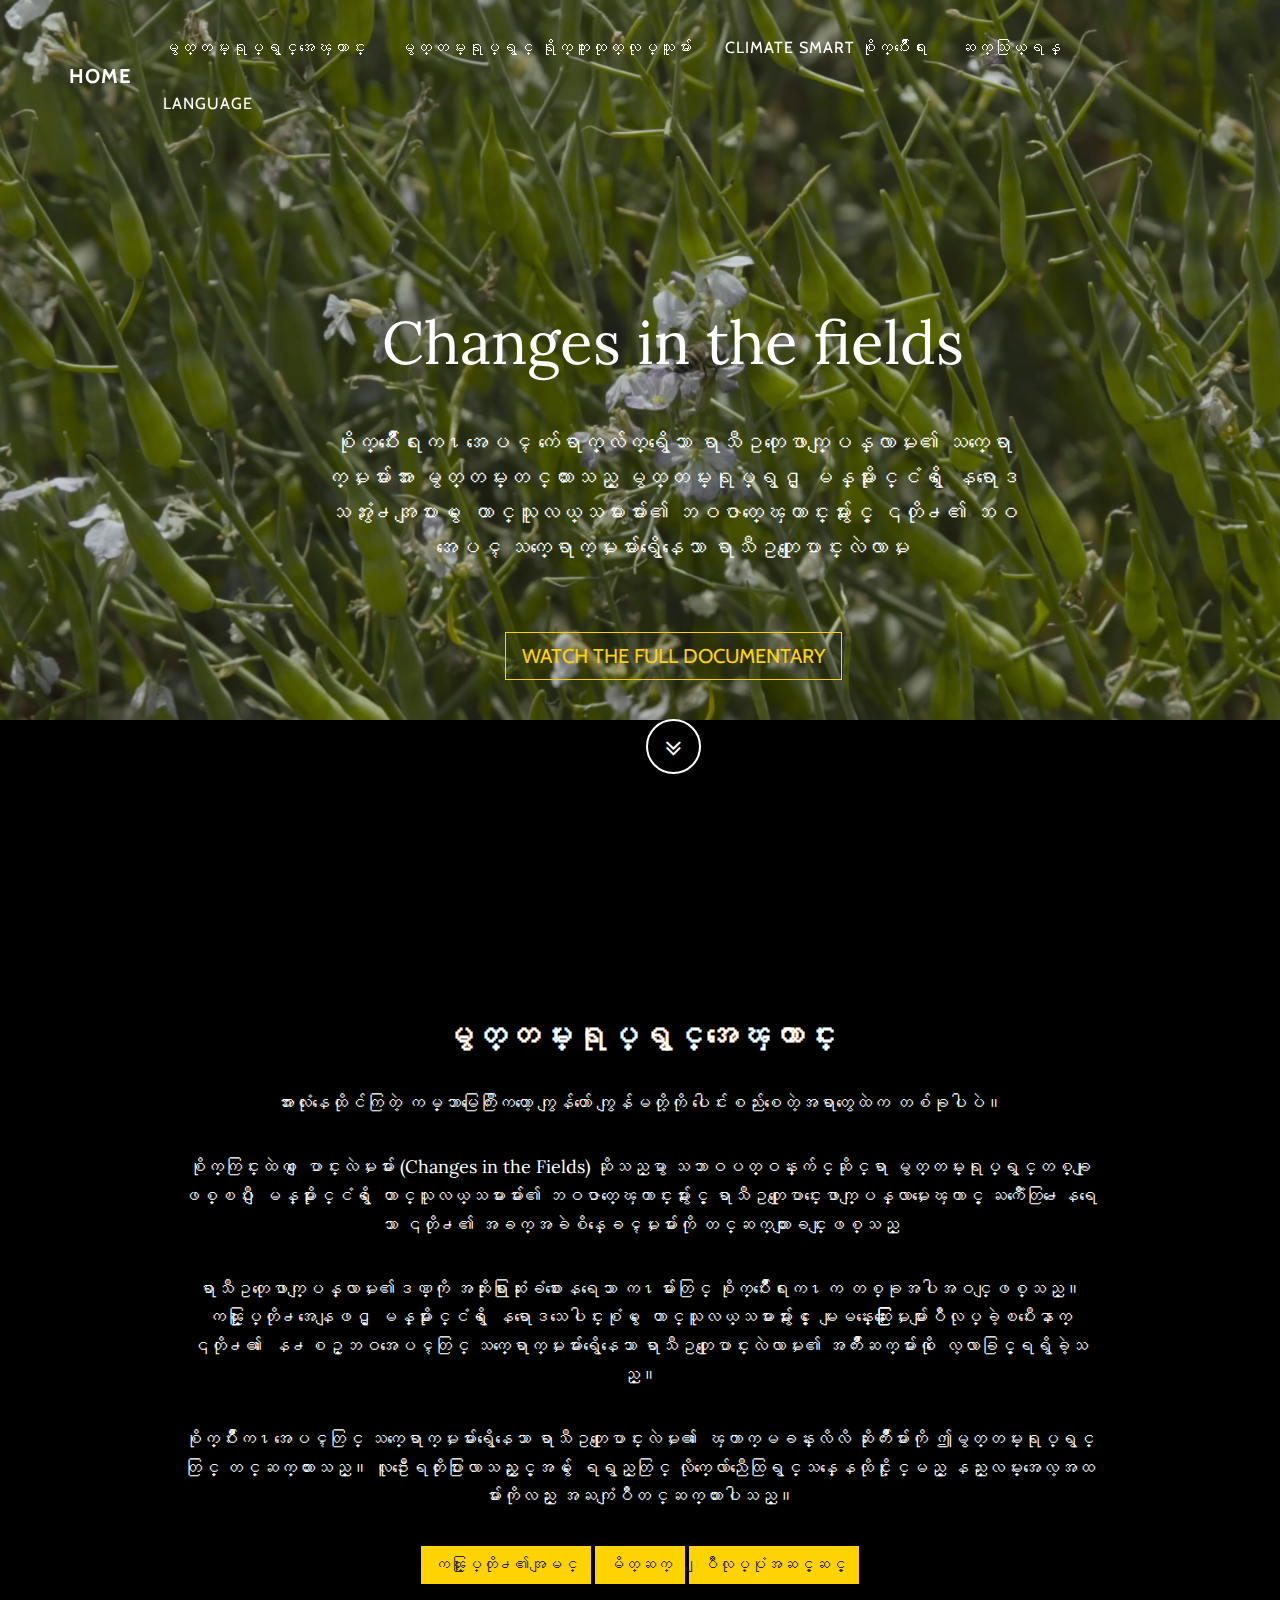
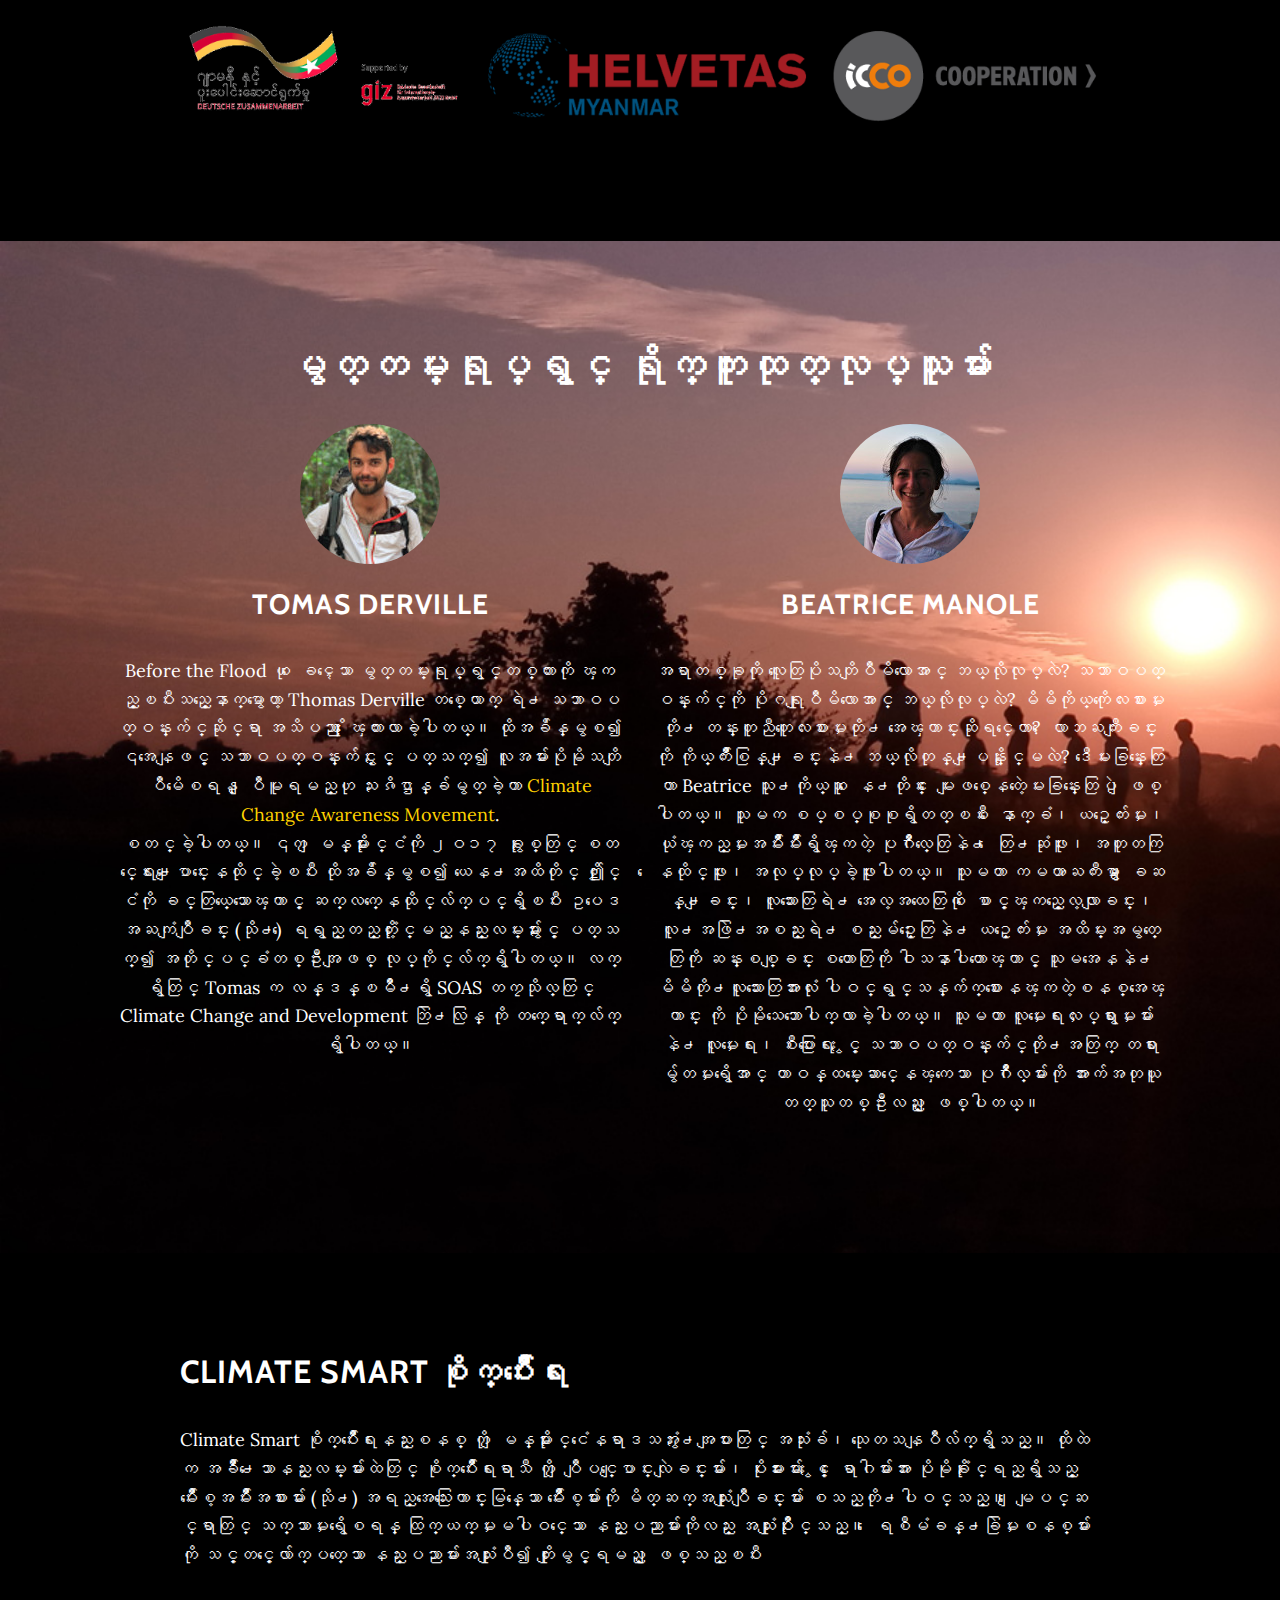
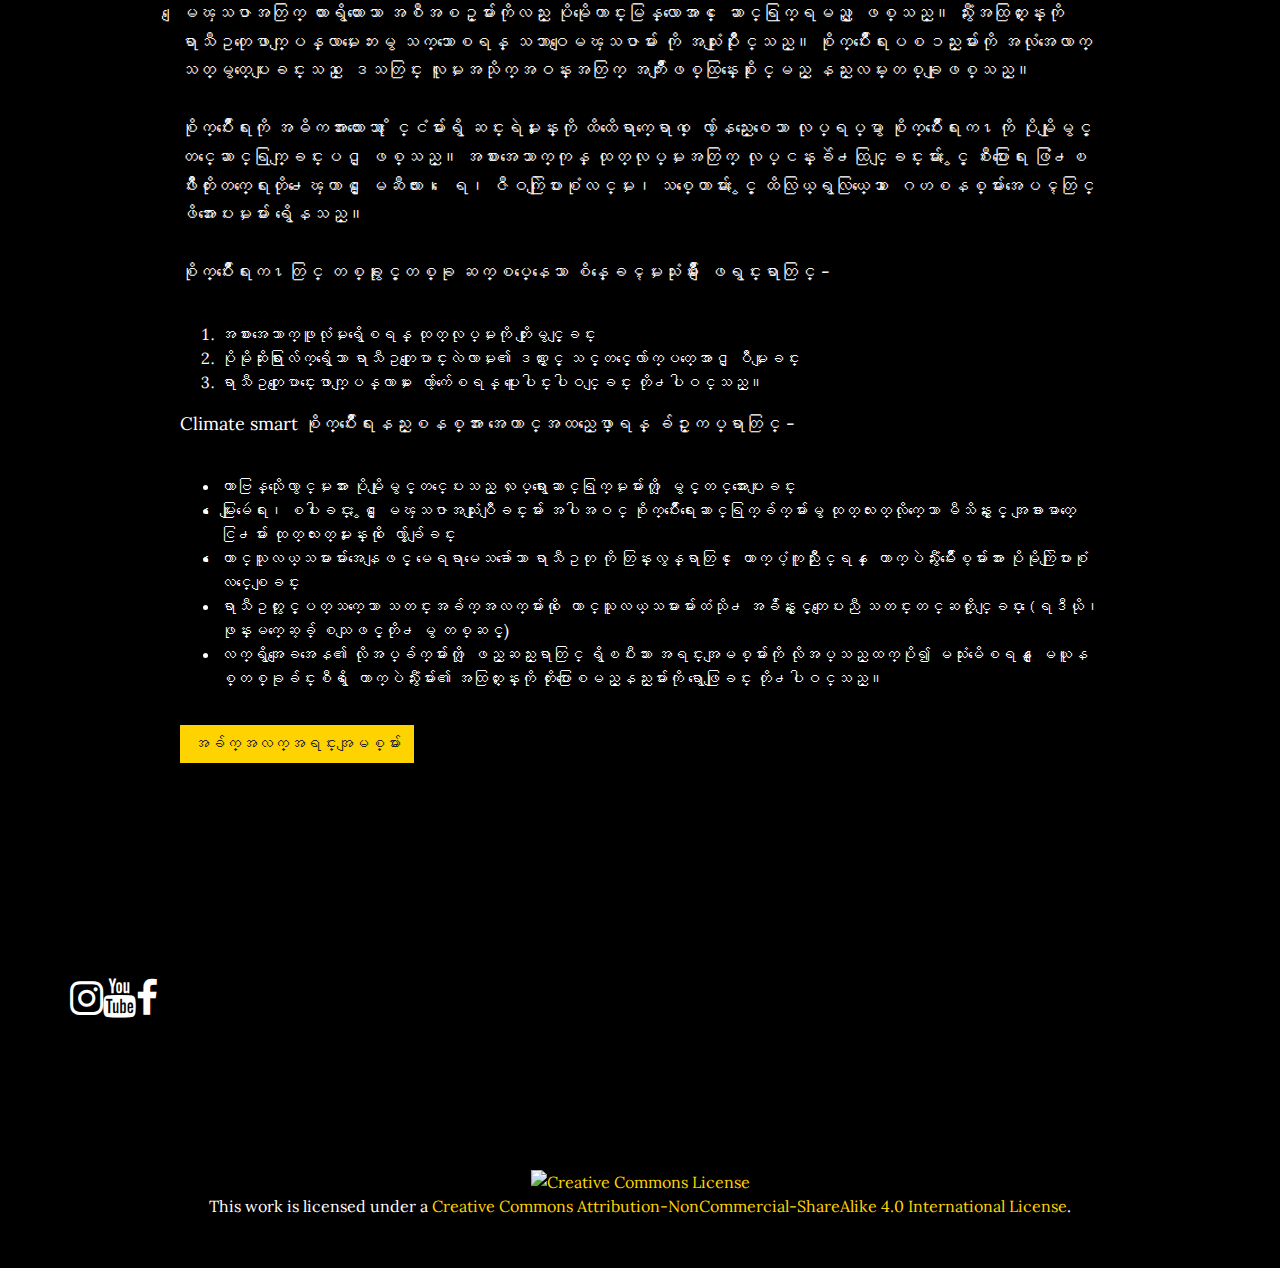
==== commit 75968a46: "Update indexb.html" ====
--- a/indexb.html
+++ b/indexb.html
@@ -355,101 +355,7 @@
                     <i class="fa fa-youtube " style="font-size: 39px;"></i>
                     <i class="fa fa-facebook " style="font-size: 39px;"></i>
 
-                    <!--Section: Contact v.2-->
-<section class="mb-4">
-
-    <!--Section heading-->
-    <h2 class="h1-responsive font-weight-bold text-center my-4">ဆက္သြယ္ရန္</h2>
-    <!--Section description-->
-    <p class="text-center w-responsive mx-auto mb-5">ဤပေရာဂ်က္ႏွင့္ ပတ္သက္၍ ပိုမိုသိရွိလိုပါက (သို႕) ဤပေရာဂ်က္တြင္ ပါဝင္အေကာင္အထည္ေဖာ္ေဆာင္ခဲ့သူမ်ား (ေတာင္သူလယ္သမားမ်ား၊ ပူးေပါင္းလက္တြဲေဖာ္မ်ား၊ ရိုက္ကူးထုတ္လုပ္သူအဖြဲ႕သားမ်ား) ႏွင့္ ဆက္သြယ္လိုပါက အခ်ိန္မေရြး ဆက္သြယ္ႏိုင္ပါသည္။</p>
-
-    <div class="row">
-
-        <!--Grid column-->
-        <div class="col-md-9 mb-md-0 mb-5">
-            <form id="contact-form" name="contact-form" action="mail.php" method="POST">
-
-                <!--Grid row-->
-                <div class="row">
-
-                    <!--Grid column-->
-                    <div class="col-md-6">
-                        <div class="md-form mb-0">
-                            <input type="text" id="name" name="name" class="form-control">
-                            <label for="name" class="">Your name</label>
-                        </div>
-                    </div>
-                    <!--Grid column-->
-
-                    <!--Grid column-->
-                    <div class="col-md-6">
-                        <div class="md-form mb-0">
-                            <input type="text" id="email" name="email" class="form-control">
-                            <label for="email" class="">Your email</label>
-                        </div>
-                    </div>
-                    <!--Grid column-->
-
-                </div>
-                <!--Grid row-->
-
-                <!--Grid row-->
-                <div class="row">
-                    <div class="col-md-12">
-                        <div class="md-form mb-0">
-                            <input type="text" id="subject" name="subject" class="form-control">
-                            <label for="subject" class="">Subject</label>
-                        </div>
-                    </div>
-                </div>
-                <!--Grid row-->
-
-                <!--Grid row-->
-                <div class="row">
-
-                    <!--Grid column-->
-                    <div class="col-md-12">
-
-                        <div class="md-form">
-                            <textarea type="text" id="message" name="message" rows="2" class="form-control md-textarea"></textarea>
-                            <label for="message">Your message</label>
-                        </div>
-
-                    </div>
-                </div>
-                <!--Grid row-->
-
-            </form>
-
-            <div class="text-center text-md-left">
-                <a class="btn btn-primary" onclick="document.getElementById('contact-form').submit();">Send</a>
-            </div>
-            <div class="status"></div>
-        </div>
-        <!--Grid column-->
-
-        <!--Grid column-->
-        <div class="col-md-3 text-center">
-            <ul class="list-unstyled mb-0">
-                <li><i class="fas fa-map-marker-alt fa-2x"></i>
-                    <p>San Francisco, CA 94126, USA</p>
-                </li>
-
-                <li><i class="fas fa-phone mt-4 fa-2x"></i>
-                    <p>+ 01 234 567 89</p>
-                </li>
-
-                <li><i class="fas fa-envelope mt-4 fa-2x"></i>
-                    <p>contact@mdbootstrap.com</p>
-                </li>
-            </ul>
-        </div>
-        <!--Grid column-->
-
-    </div>
-
-</section>
-<!--Section: Contact v.2-->
+                    
                 </div>
 
 
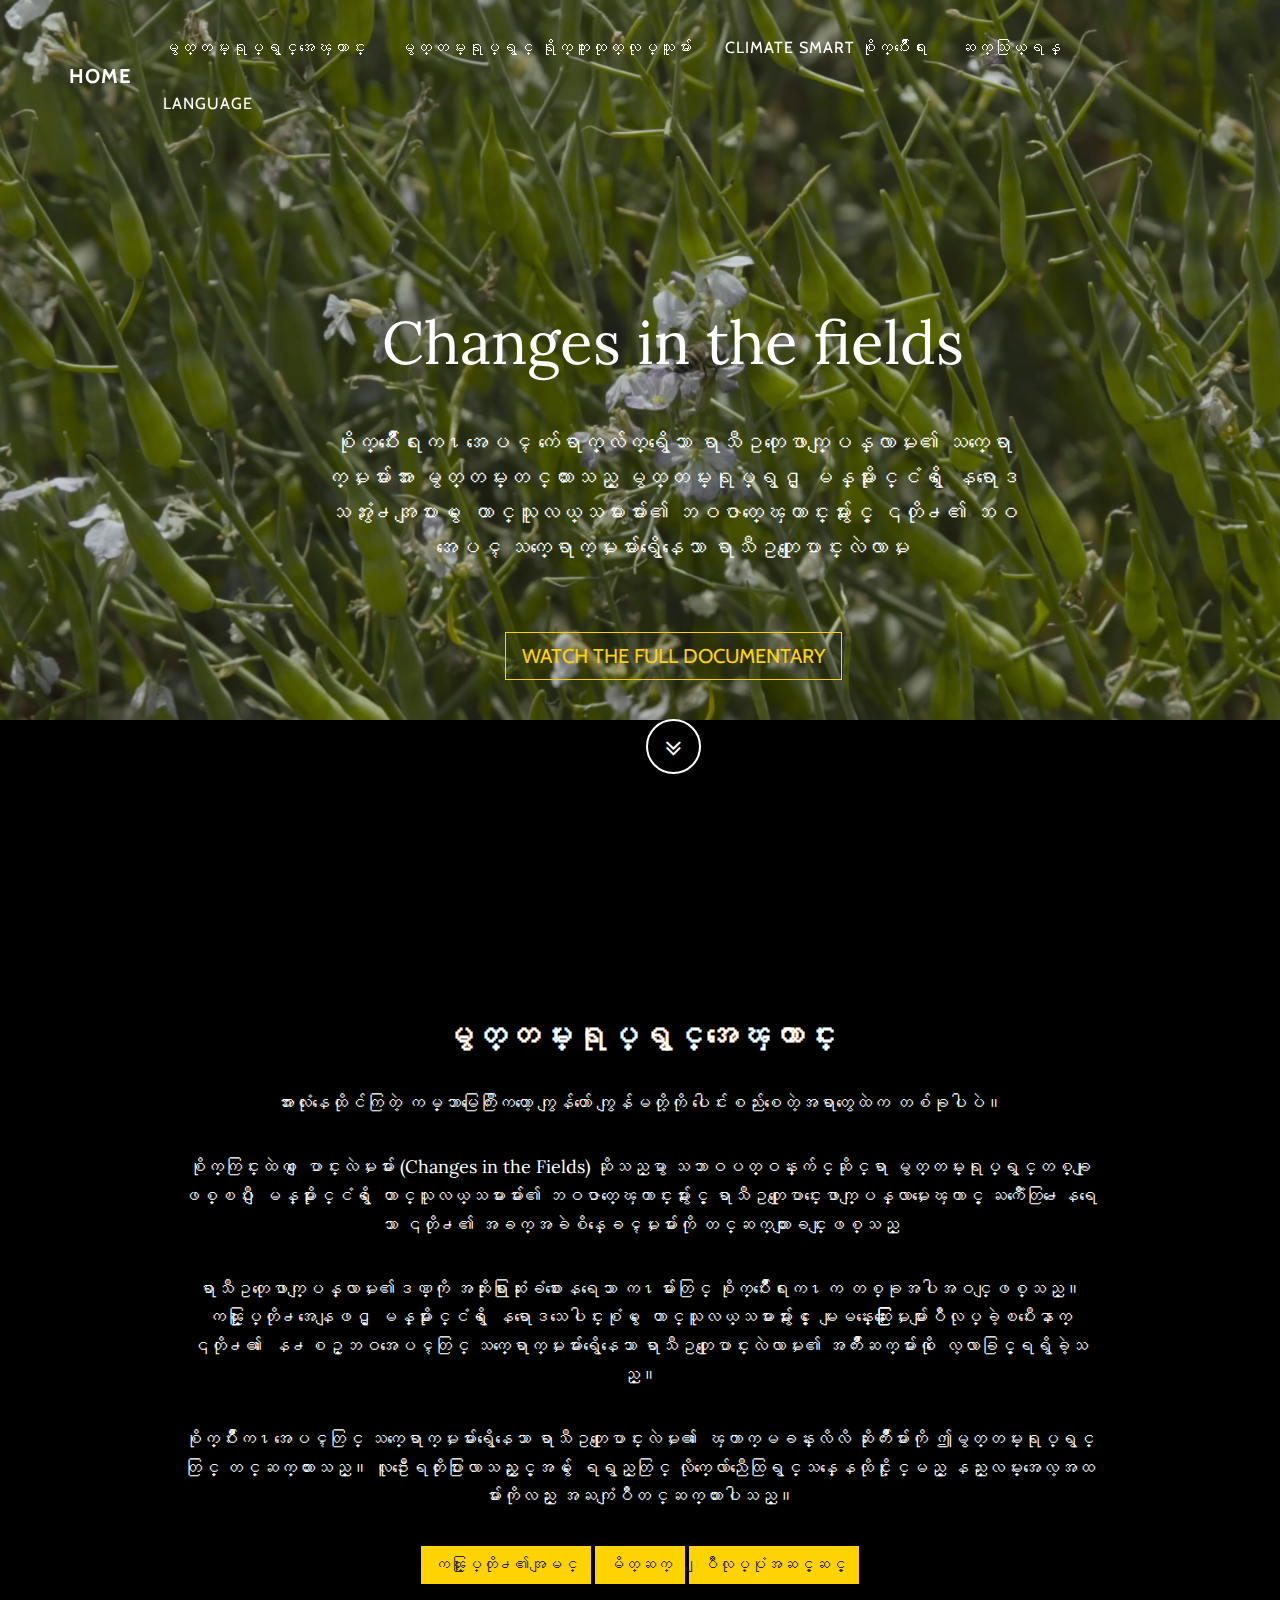
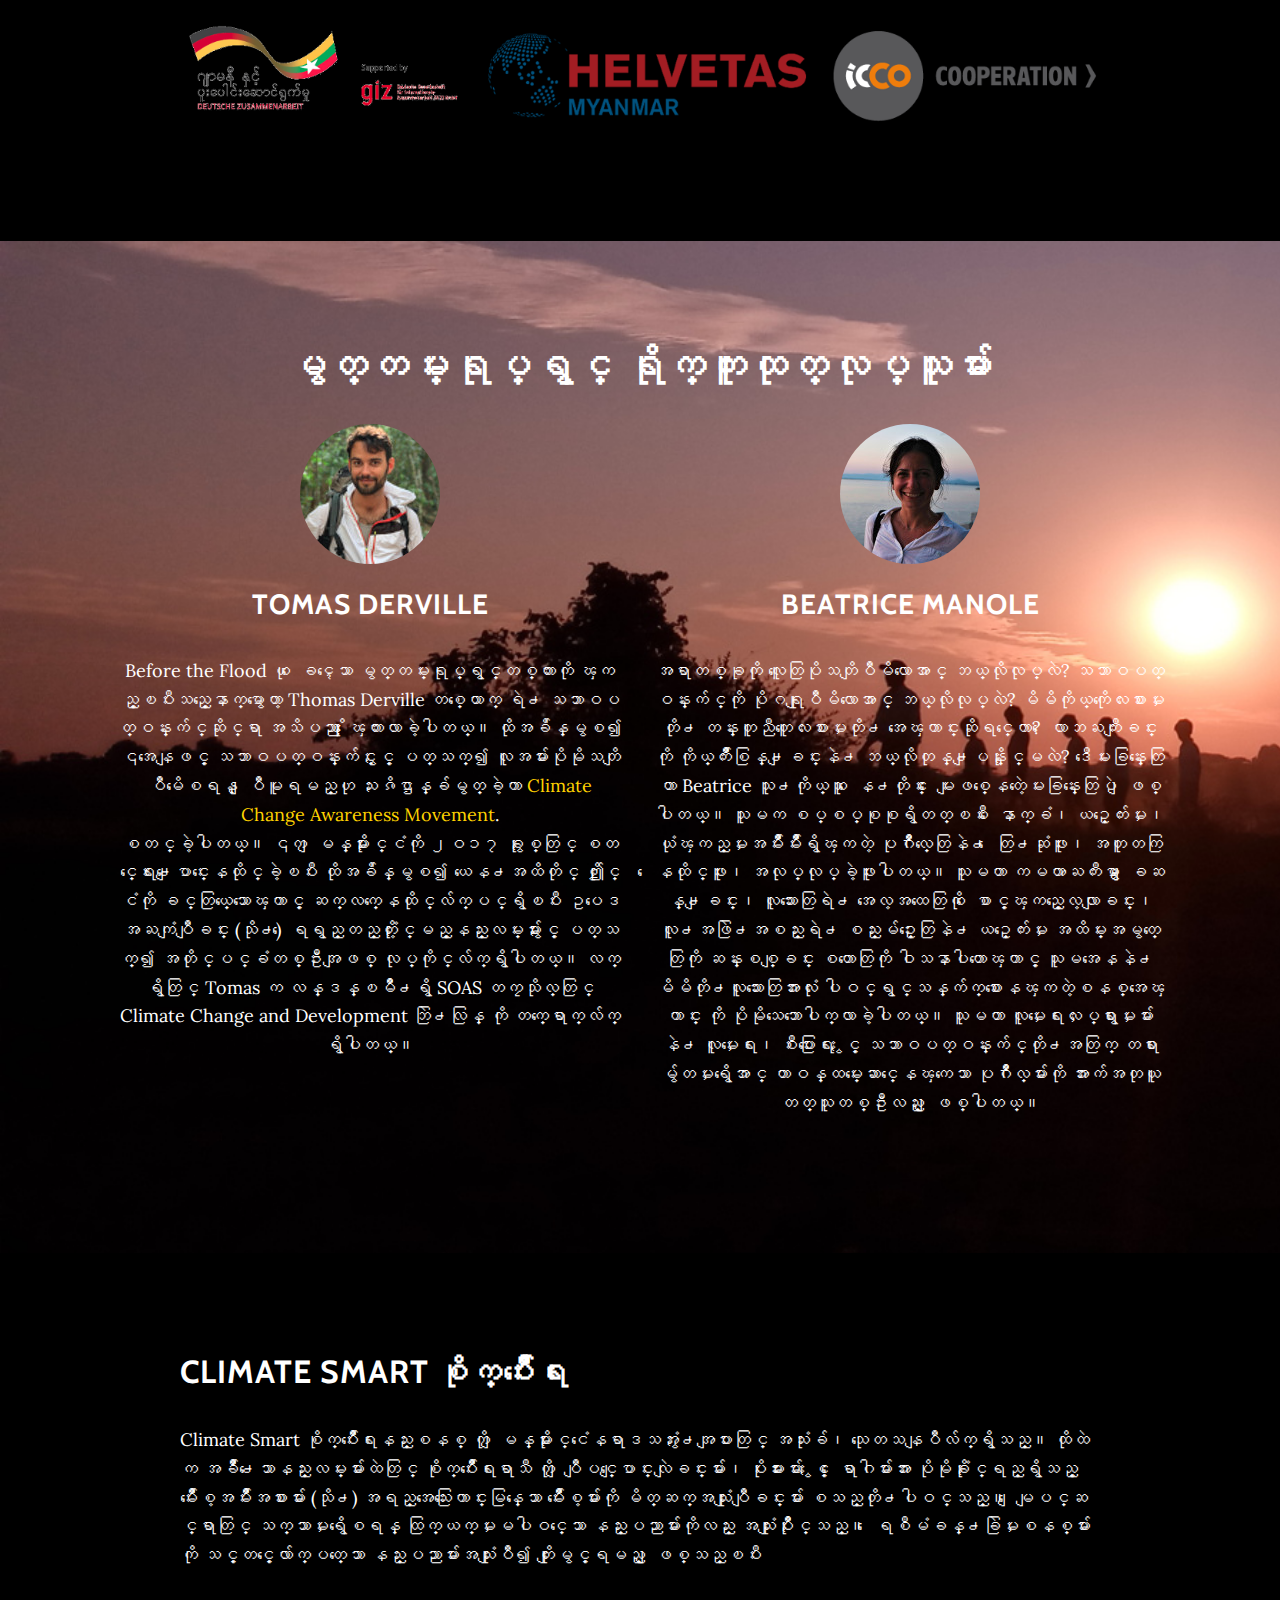
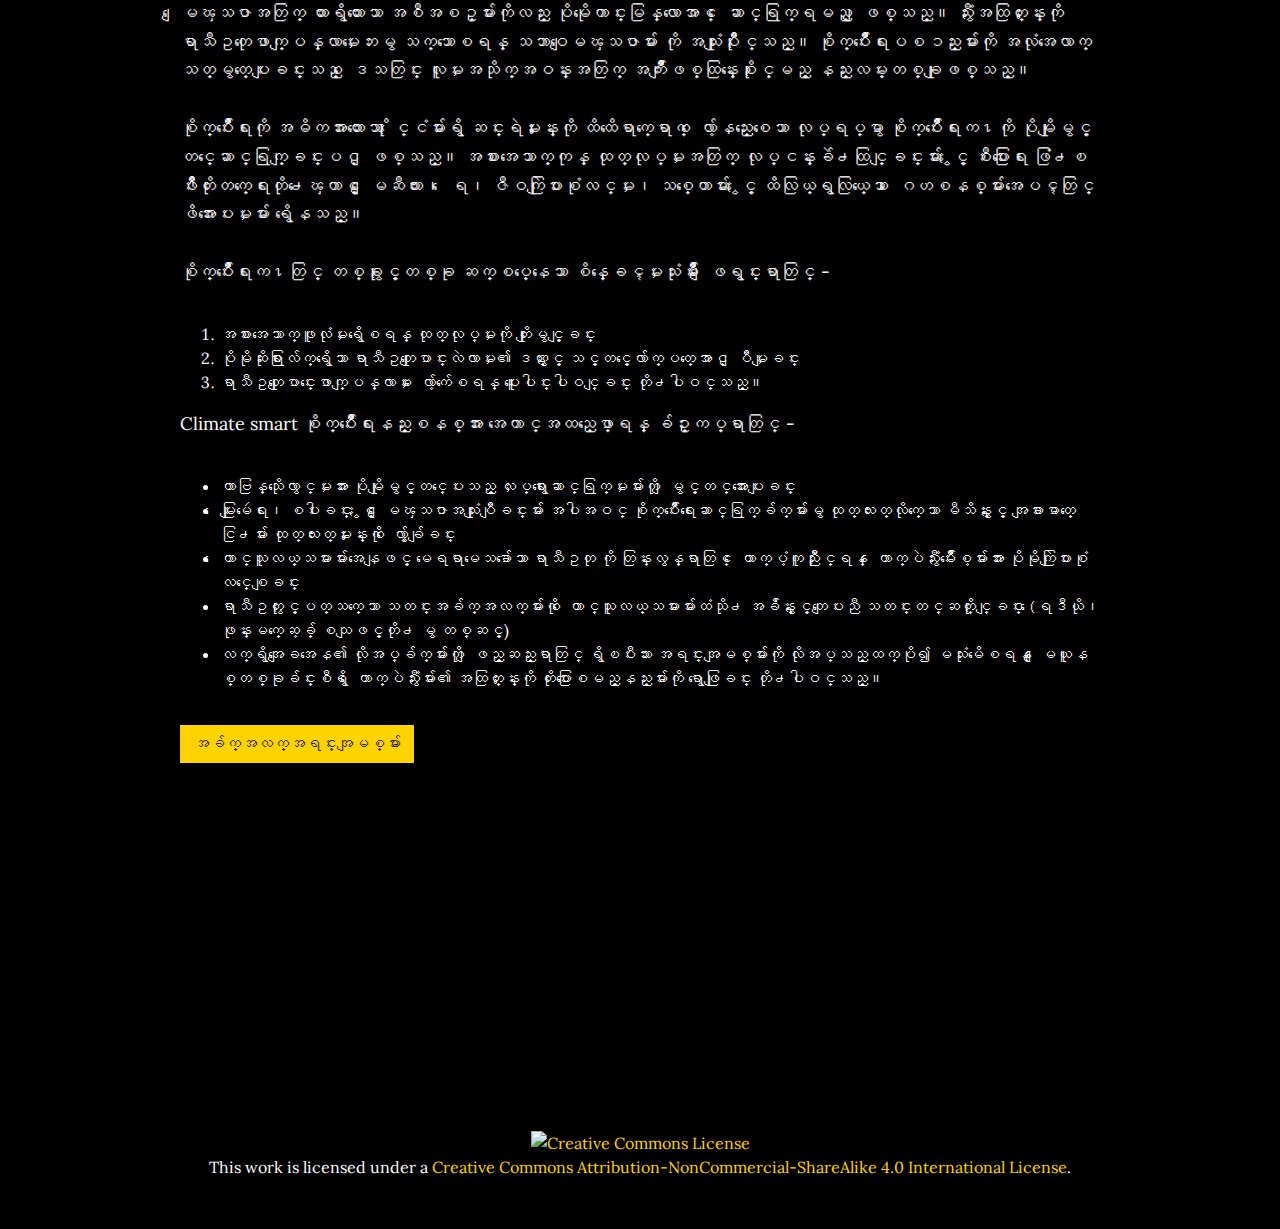
==== commit ae338faa: "Update indexb.html" ====
--- a/indexb.html
+++ b/indexb.html
@@ -333,34 +333,7 @@
         </div>
     </section>
     <section id="contact" class="content-section text-center">
-        <div class="container">
-            <div class="row">
-
-
-
-
-
-
-               
-
-
-
-                    <ul class="list-inline banner-social-buttons">
-                       
-
-
-                    </ul>
-
-                    <i class="fa fa-instagram" style="font-size: 39px;"></i>
-                    <i class="fa fa-youtube " style="font-size: 39px;"></i>
-                    <i class="fa fa-facebook " style="font-size: 39px;"></i>
-
-                    
-                </div>
-
-
-            </div>
-        </div>
+        
     </section>
     <footer>
 
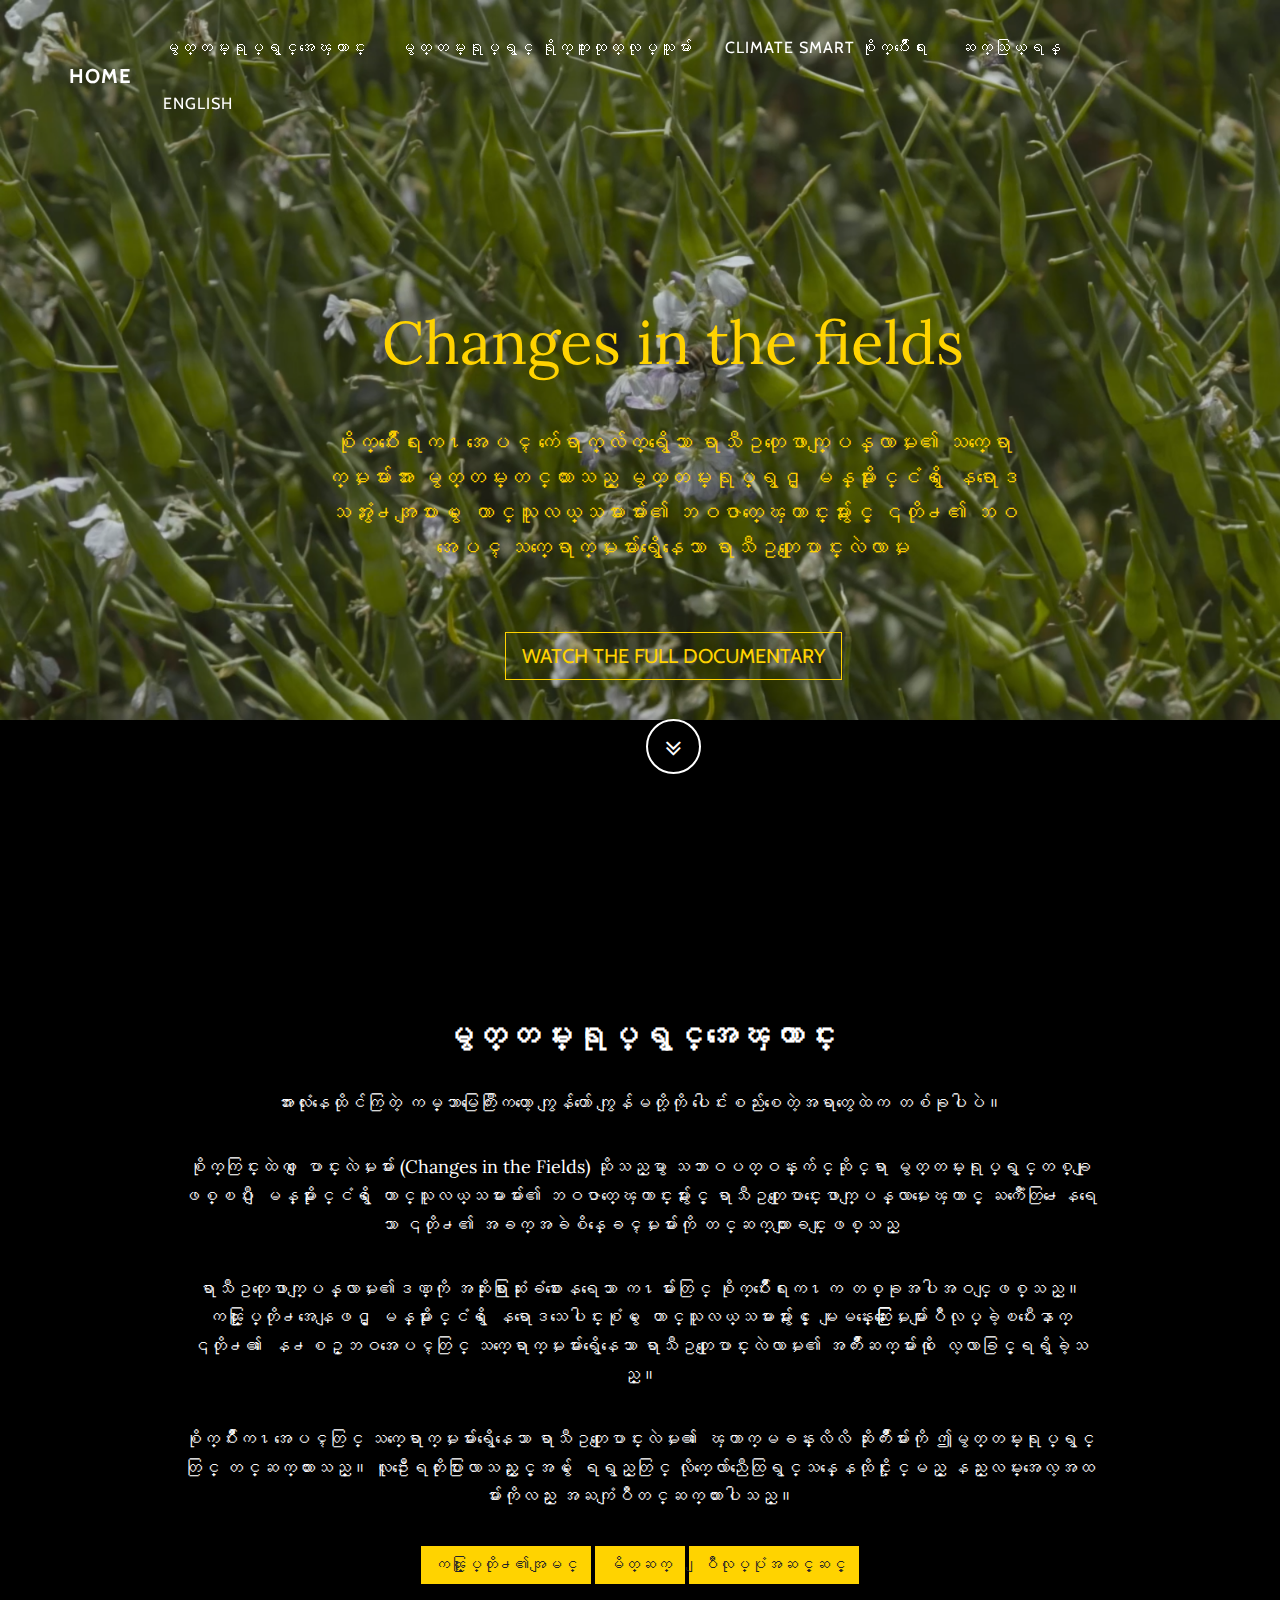
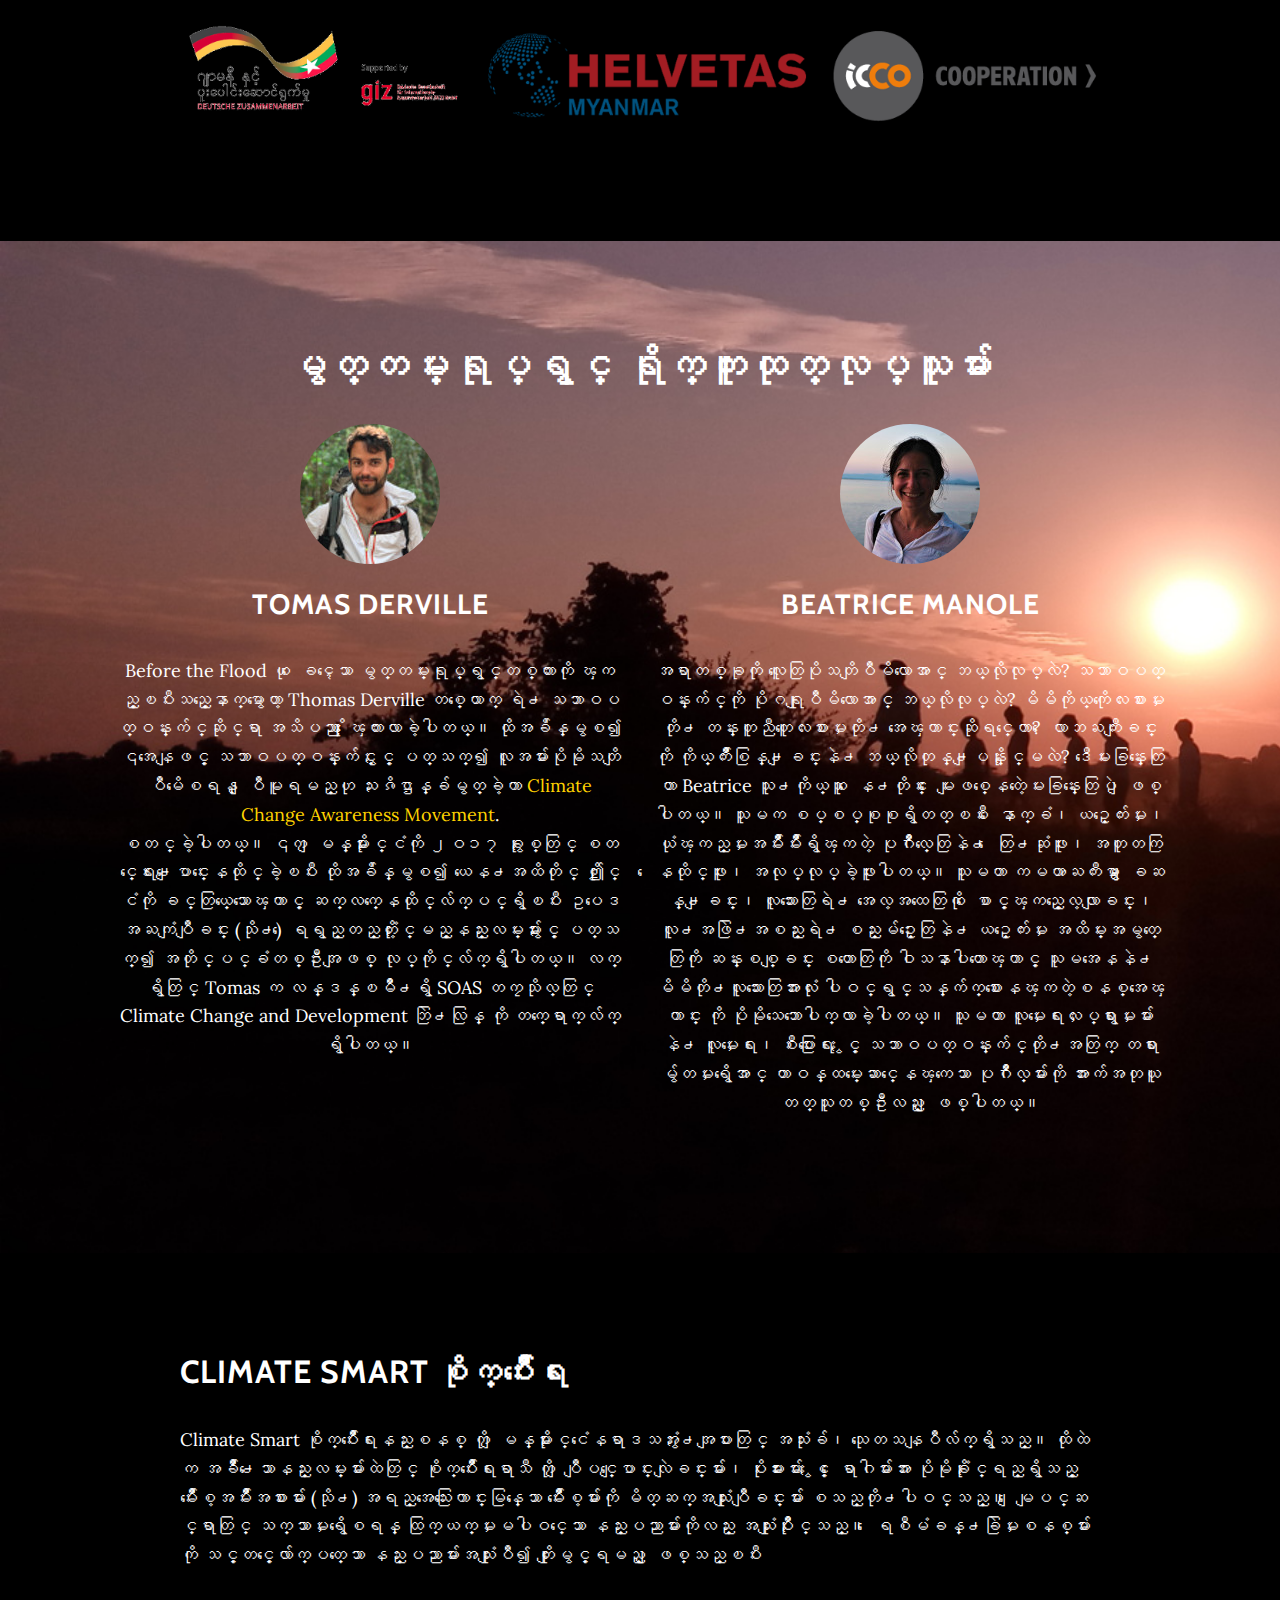
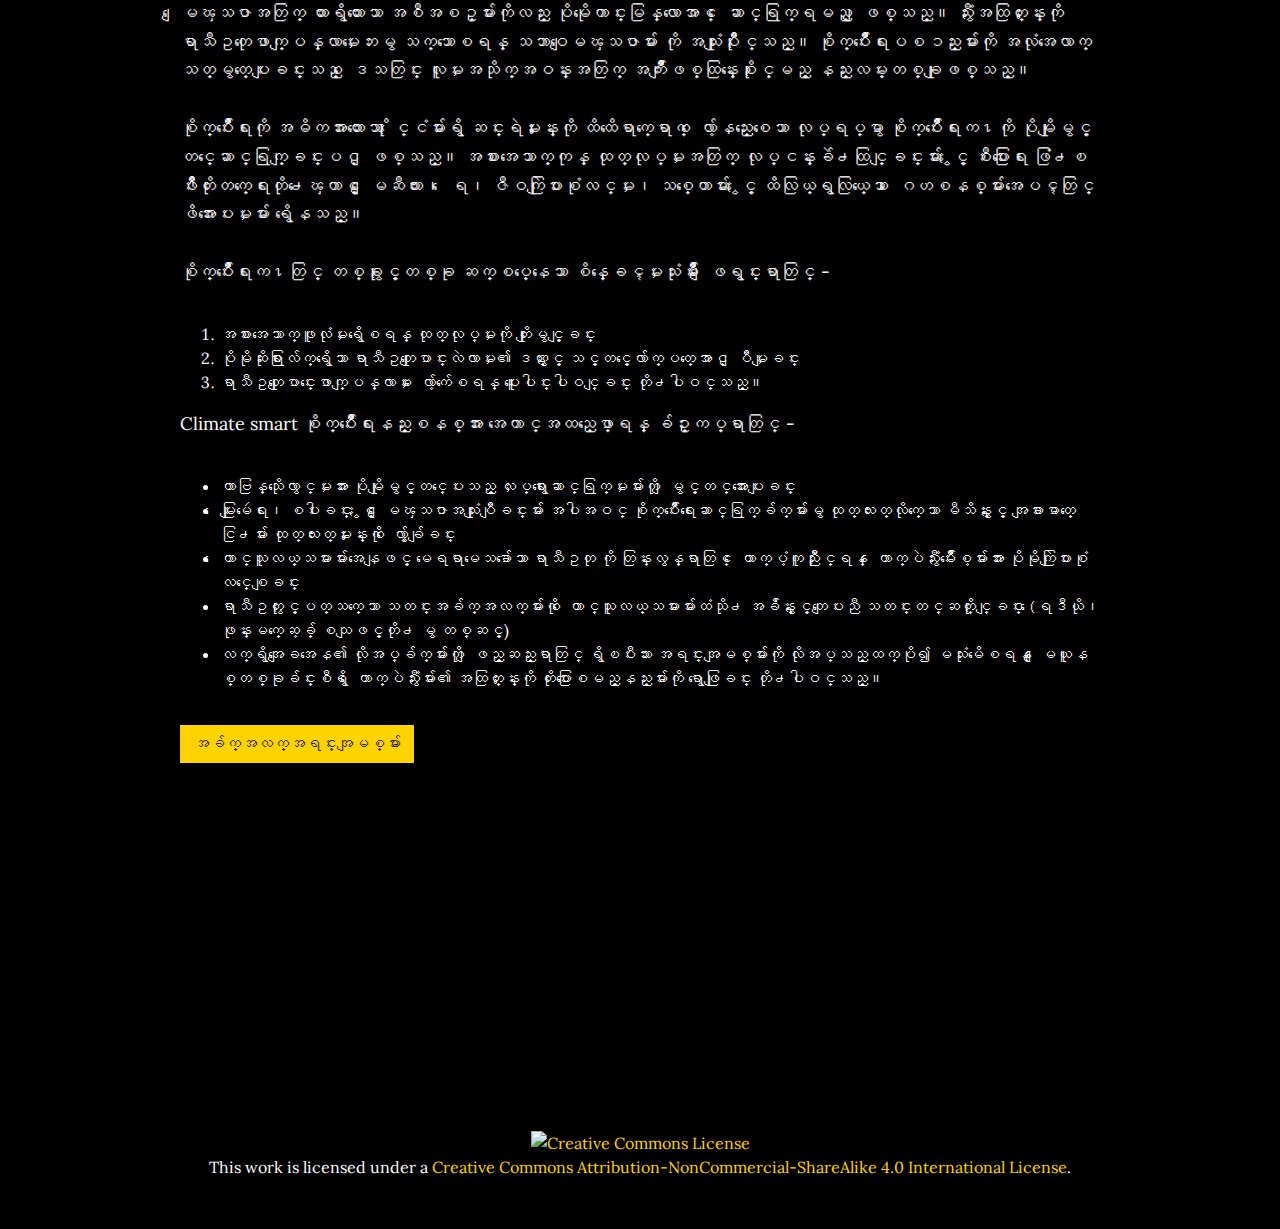
==== commit a7e05fe1: "." ====
--- a/indexb.html
+++ b/indexb.html
@@ -39,7 +39,7 @@
                     <li class="nav-item nav-link js-scroll-trigger" role="presentation"><a class="nav-link js-scroll-trigger" href="#filmmakers">မွတ္တမ္းရုပ္ရွင္ ရိုက္ကူးထုတ္လုပ္သူမ်ား</a></li>
                     <li class="nav-item nav-link js-scroll-trigger" role="presentation"><a class="nav-link js-scroll-trigger" href="#climate">Climate Smart စိုက္ပ်ိဳးေရး</a></li>
 										<li class="nav-item nav-link js-scroll-trigger" role="presentation"><a class="nav-link js-scroll-trigger" href="#contact">ဆက္သြယ္ရန္</a></li>  
-										<li class="nav-item nav-link js-scroll-trigger" role="presentation"><a class="nav-link js-scroll-trigger" id="changeLang">Language</li>        
+										<li class="nav-item nav-link js-scroll-trigger" role="presentation"><a class="nav-link js-scroll-trigger" href="index.html">ENGLISH</li>        
                 </ul>
             </div>
         </div>
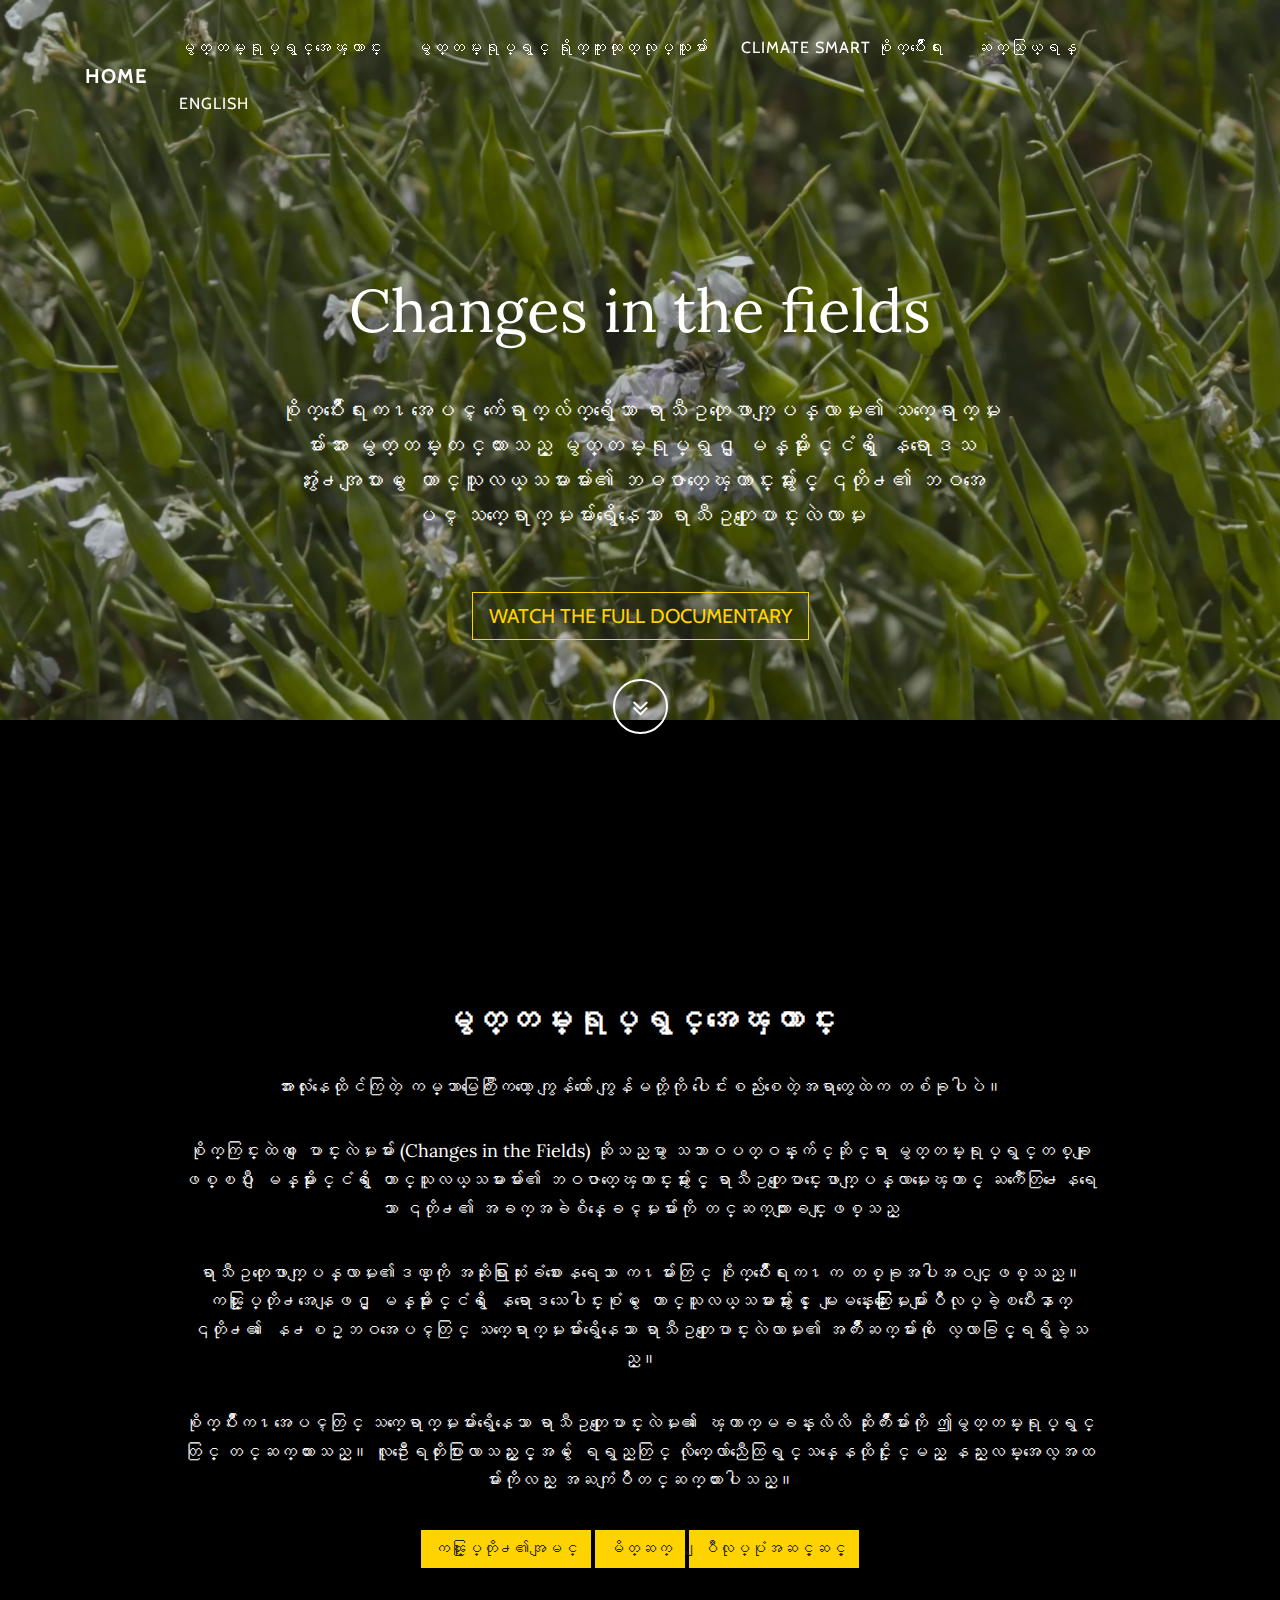
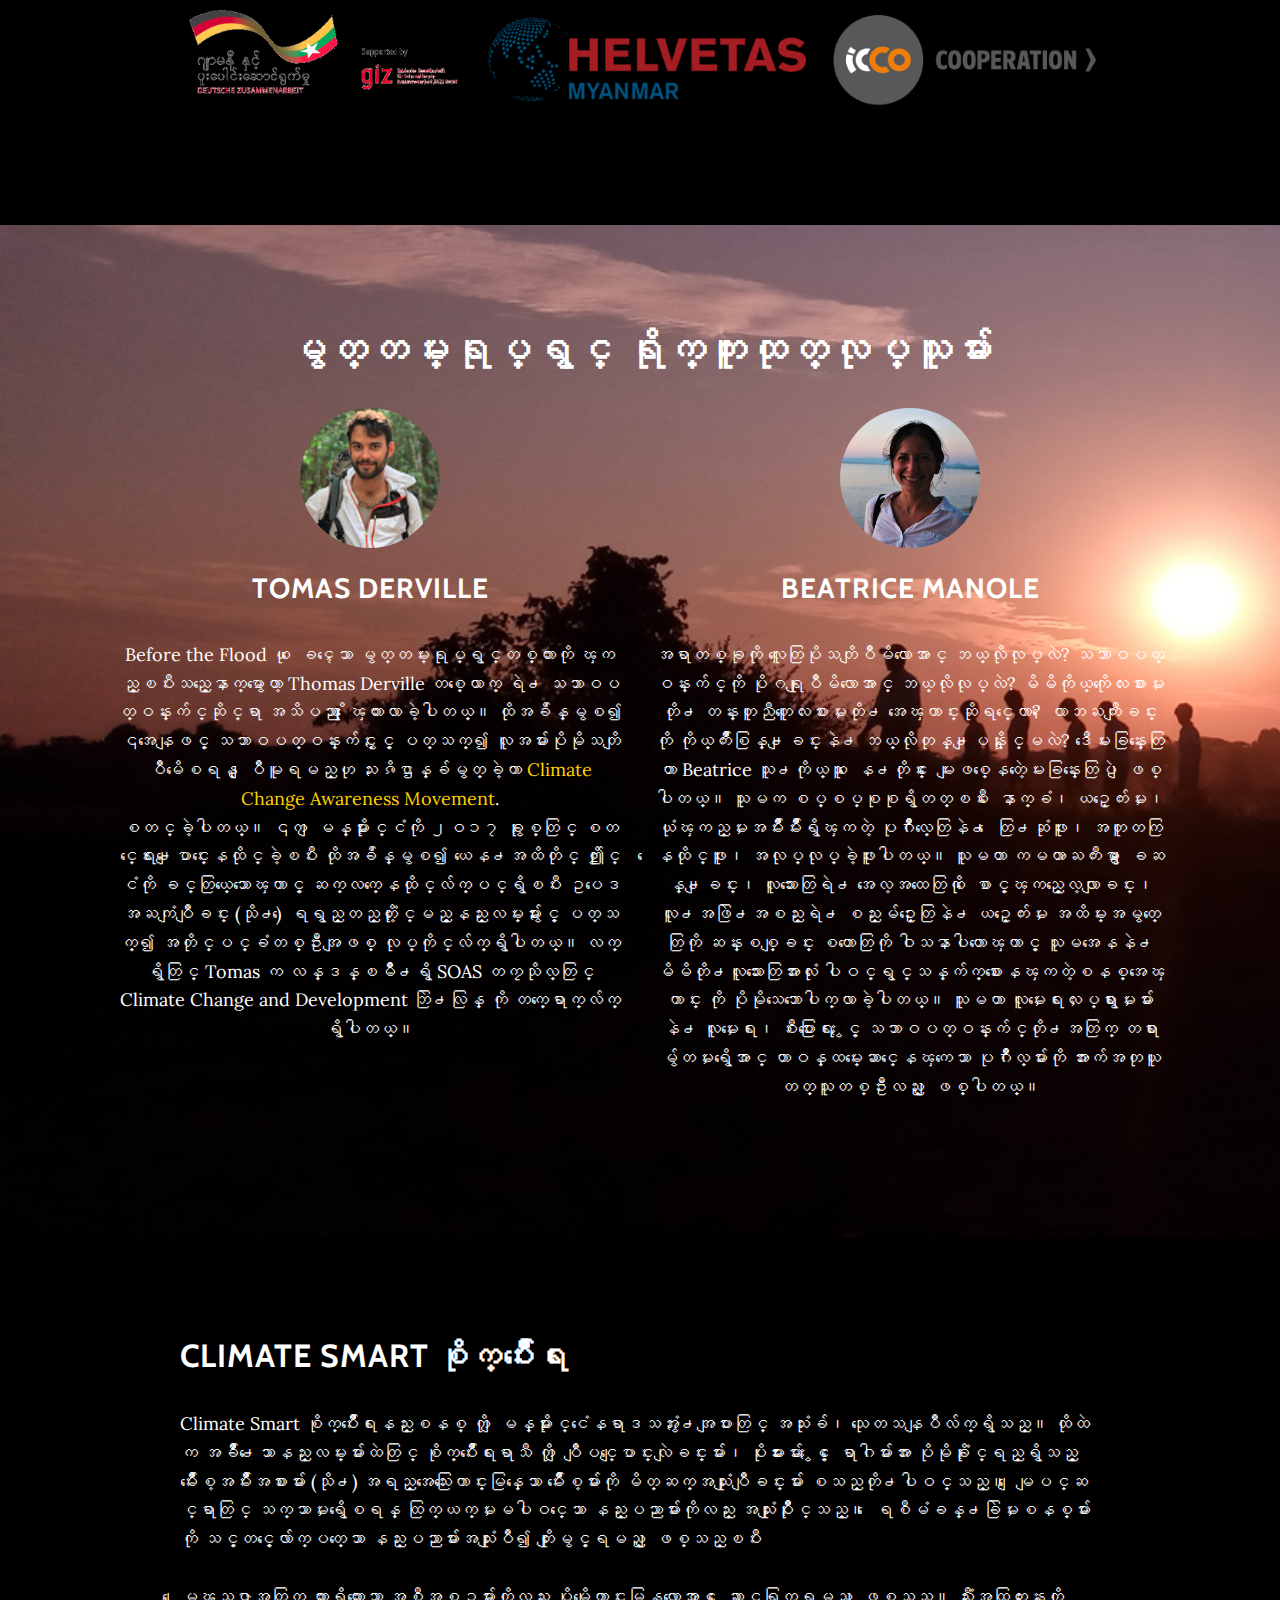
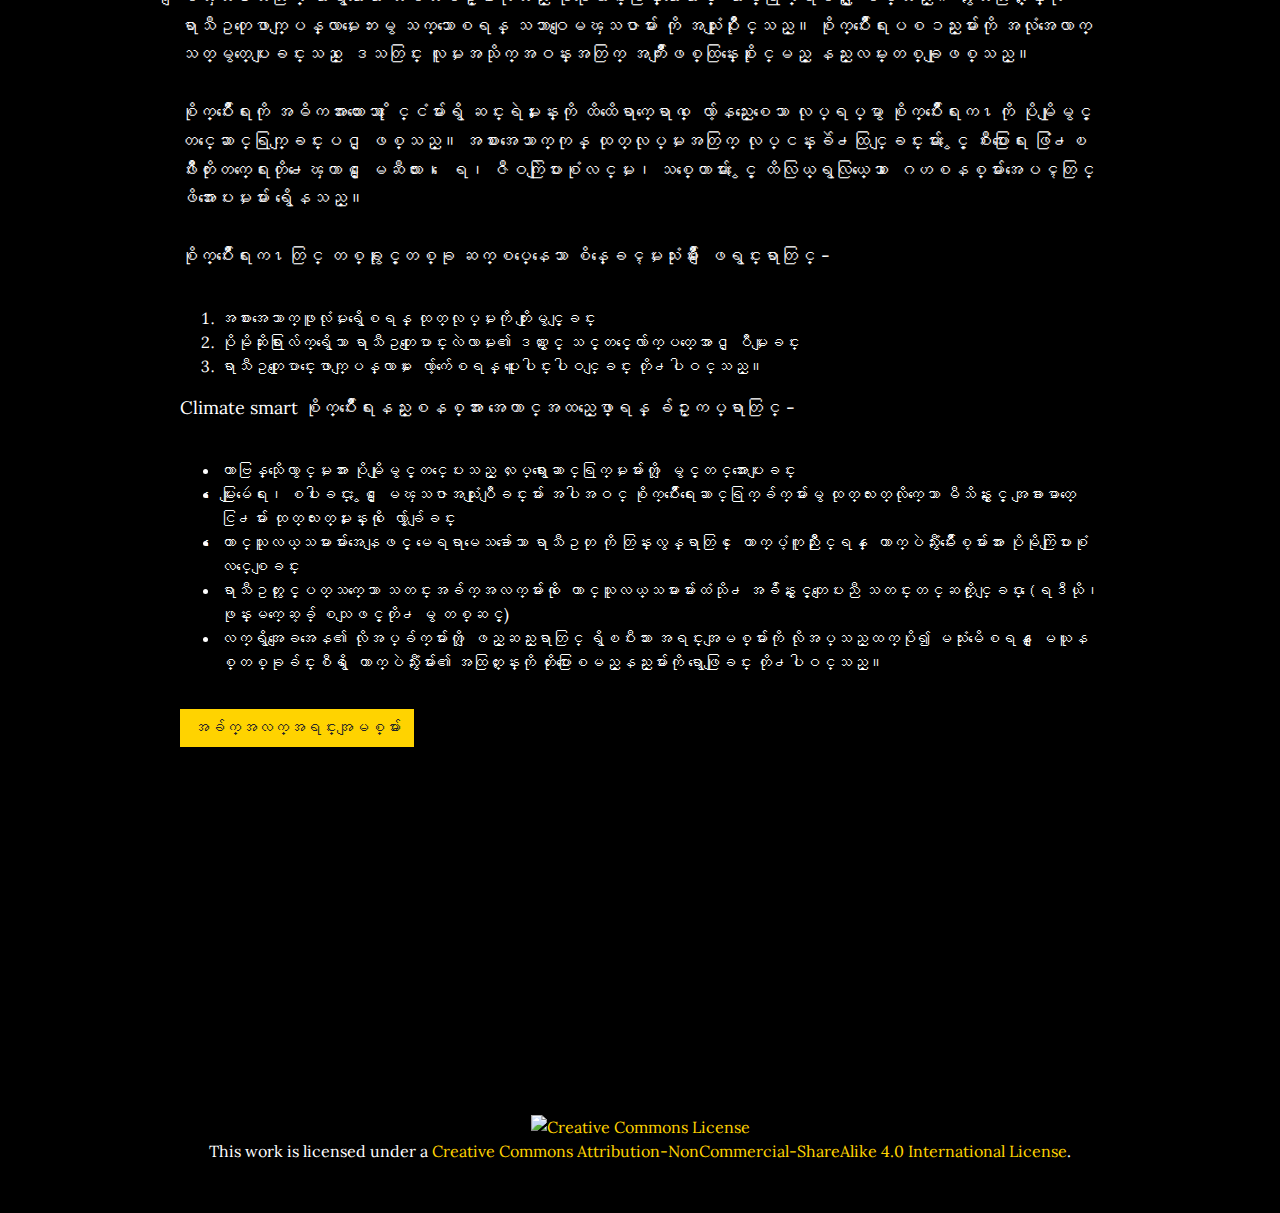
==== commit 191036c8: "Update indexb.html" ====
--- a/indexb.html
+++ b/indexb.html
@@ -39,7 +39,7 @@
                     <li class="nav-item nav-link js-scroll-trigger" role="presentation"><a class="nav-link js-scroll-trigger" href="#filmmakers">မွတ္တမ္းရုပ္ရွင္ ရိုက္ကူးထုတ္လုပ္သူမ်ား</a></li>
                     <li class="nav-item nav-link js-scroll-trigger" role="presentation"><a class="nav-link js-scroll-trigger" href="#climate">Climate Smart စိုက္ပ်ိဳးေရး</a></li>
 										<li class="nav-item nav-link js-scroll-trigger" role="presentation"><a class="nav-link js-scroll-trigger" href="#contact">ဆက္သြယ္ရန္</a></li>  
-										<li class="nav-item nav-link js-scroll-trigger" role="presentation"><a class="nav-link js-scroll-trigger" href="index.html">ENGLISH</li>        
+										<li class="nav-item nav-link js-scroll-trigger" role="presentation"><a class="nav-link js-scroll-trigger" href="index.html">ENGLISH</a></li>        
                 </ul>
             </div>
         </div>
